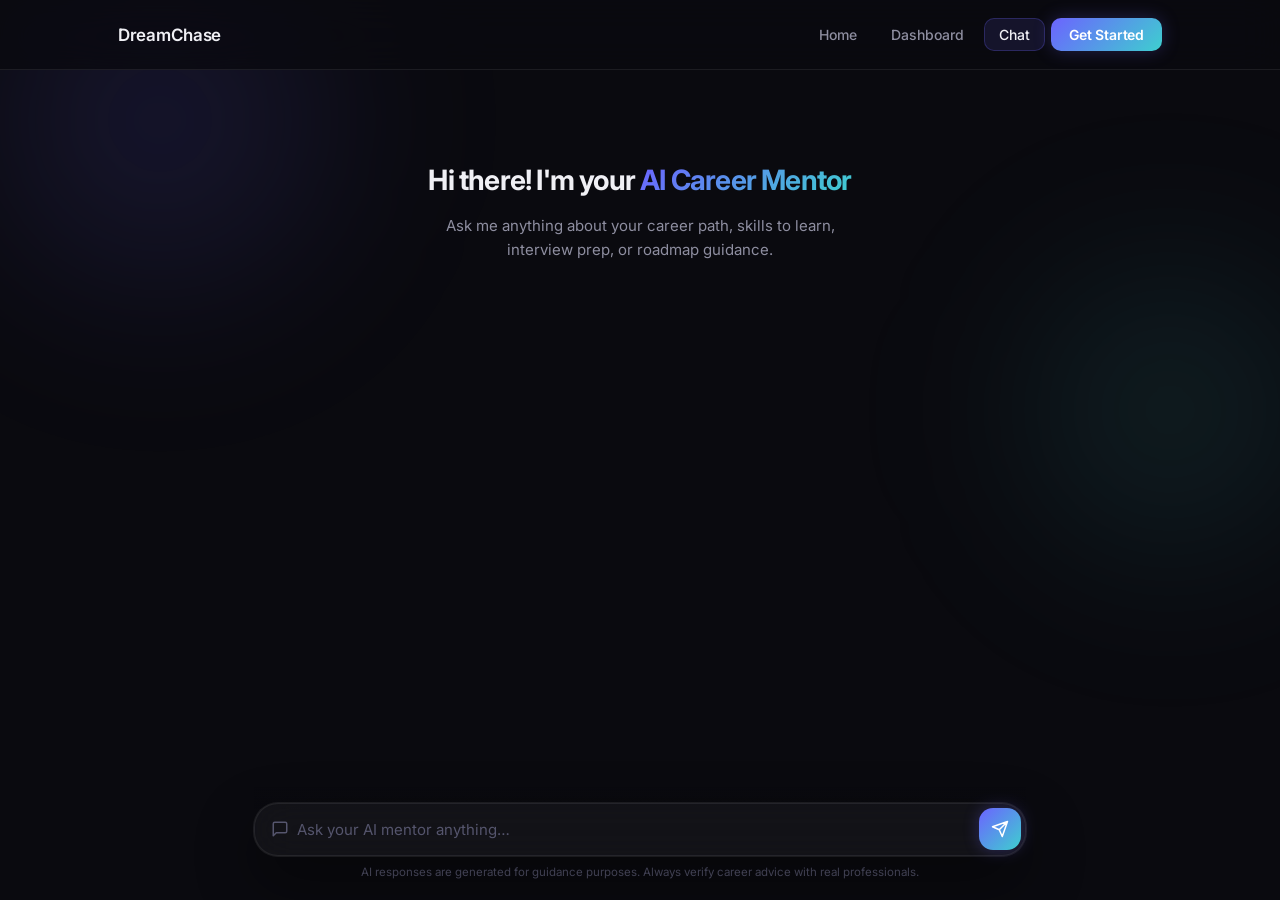
==== Frontend/chat.html @ ed9b4e7d "Complete frontend layout and API integration" ====
<!DOCTYPE html>
<html lang="en">
<head>
  <meta charset="UTF-8" />
  <meta name="viewport" content="width=device-width, initial-scale=1.0" />
  <title>DreamChase — AI Mentor Chat</title>
  <meta name="description" content="Chat with your AI career mentor for personalized guidance and advice on your career journey." />
  <link rel="preconnect" href="https://fonts.googleapis.com" />
  <link rel="preconnect" href="https://fonts.gstatic.com" crossorigin />
  <link href="https://fonts.googleapis.com/css2?family=Inter:wght@300;400;500;600;700&display=swap" rel="stylesheet" />
  <link rel="stylesheet" href="css/style.css" />
</head>
<body>

  <!-- ── Navigation ── -->
  <nav class="navbar scrolled" id="navbar">
    <div class="nav-inner">
      <a href="index.html" class="nav-logo">
        <span>DreamChase</span>
      </a>
      <div class="nav-links">
        <a href="index.html" class="nav-link">Home</a>
        <a href="dashboard.html" class="nav-link">Dashboard</a>
        <a href="chat.html" class="nav-link nav-link--active">Chat</a>
        <a href="index.html" class="nav-cta">Get Started</a>
      </div>
    </div>
  </nav>

  <!-- ── Chat Container ── -->
  <main class="chat-main">

    <!-- Ambient blobs -->
    <div class="blob blob-1" aria-hidden="true"></div>
    <div class="blob blob-2" aria-hidden="true"></div>

    <!-- Chat Messages Area -->
    <div class="chat-messages" id="chatMessages">

      <!-- Welcome Message -->
      <div class="chat-welcome" id="chatWelcome">
        <h2 class="chat-welcome__title">Hi there! I'm your <span class="gradient-text">AI Career Mentor</span></h2>
        <p class="chat-welcome__sub">Ask me anything about your career path, skills to learn, interview prep, or roadmap guidance.</p>
      </div>

      <!-- Chat History -->
      <div id="chat-history"></div>

    </div>

    <!-- Chat Input -->
    <div class="chat-input-wrap">
      <form id="chat-form" class="chat-form" autocomplete="off">
        <div class="chat-input-row">
          <div class="chat-input-icon" aria-hidden="true">
            <svg width="18" height="18" viewBox="0 0 24 24" fill="none"><path d="M21 15a2 2 0 01-2 2H7l-4 4V5a2 2 0 012-2h14a2 2 0 012 2z" stroke="currentColor" stroke-width="2" stroke-linecap="round" stroke-linejoin="round"/></svg>
          </div>
          <input
            type="text"
            id="chat-input"
            class="chat-text-input"
            placeholder="Ask your AI mentor anything…"
            required
            autocomplete="off"
            spellcheck="false"
            maxlength="500"
            aria-label="Type your message"
          />
          <button type="submit" class="chat-send-btn" id="chatSendBtn" aria-label="Send message">
            <svg width="18" height="18" viewBox="0 0 24 24" fill="none">
              <path d="M22 2L11 13M22 2l-7 20-4-9-9-4 20-7z" stroke="currentColor" stroke-width="2" stroke-linecap="round" stroke-linejoin="round"/>
            </svg>
          </button>
        </div>
        <p class="chat-disclaimer">AI responses are generated for guidance purposes. Always verify career advice with real professionals.</p>
      </form>
    </div>

  </main>

  <script src="js/chat.js" defer></script>
  <script>
    // Navbar scroll
    const navbar = document.getElementById('navbar');
    window.addEventListener('scroll', () => {
      navbar.classList.toggle('scrolled', window.scrollY > 20);
    }, { passive: true });
  </script>
</body>
</html>
---- Frontend/css/style.css ----
*,
::after,
::before {
  box-sizing: border-box;
  margin: 0;
  padding: 0
}
:root {
  --bg-base: #0a0a0f;
  --bg-elevated: #111118;
  --bg-card: rgba(255, 255, 255, 0.04);
  --bg-card-hover: rgba(255, 255, 255, 0.07);
  --border: rgba(255, 255, 255, 0.08);
  --border-focus: rgba(108, 99, 255, 0.6);
  --text-primary: #f0f0f5;
  --text-secondary: #8e8ea0;
  --text-muted: #55556d;
  --grad-start: #6c63ff;
  --grad-end: #3ecfcf;
  --gradient: linear-gradient(135deg, var(--grad-start), var(--grad-end));
  --radius-sm: 10px;
  --radius-md: 16px;
  --radius-lg: 24px;
  --radius-xl: 32px;
  --shadow-card: 0 0 0 1px var(--border),0 24px 60px rgba(0, 0, 0, 0.45);
  --shadow-btn: 0 0 24px rgba(108, 99, 255, 0.35);
  --font: "Inter",-apple-system,BlinkMacSystemFont,"Segoe UI",sans-serif;
  --transition: 0.22s cubic-bezier(0.4, 0, 0.2, 1)
}
html {
  scroll-behavior: smooth
}
[hidden] {
  display: none!important
}
body {
  font-family: var(--font);
  background: var(--bg-base);
  color: var(--text-primary);
  min-height: 100dvh;
  overflow-x: hidden;
  -webkit-font-smoothing: antialiased
}
::-webkit-scrollbar {
  width: 6px
}
::-webkit-scrollbar-track {
  background: 0 0
}
::-webkit-scrollbar-thumb {
  background: rgba(255,255,255,.1);
  border-radius: 99px
}
.navbar {
  position: fixed;
  top: 0;
  left: 0;
  right: 0;
  z-index: 100;
  border-bottom: 1px solid transparent;
  transition: background var(--transition),backdrop-filter var(--transition),border-color var(--transition)
}
.navbar.scrolled {
  background: rgba(10,10,15,.82);
  backdrop-filter: blur(20px) saturate(1.6);
  -webkit-backdrop-filter: blur(20px) saturate(1.6);
  border-color: var(--border)
}
.nav-inner {
  max-width: 1100px;
  margin: 0 auto;
  padding: 18px 28px;
  display: flex;
  align-items: center;
  justify-content: space-between
}
.nav-logo {
  display: flex;
  align-items: center;
  gap: 9px;
  text-decoration: none;
  font-weight: 600;
  font-size: 17px;
  letter-spacing: -.3px;
  color: var(--text-primary)
}
.nav-links {
  display: flex;
  align-items: center;
  gap: 6px
}
.nav-cta,
.nav-link {
  font-size: 14px;
  border-radius: var(--radius-sm);
  text-decoration: none
}
.nav-link {
  color: var(--text-secondary);
  font-weight: 500;
  padding: 7px 14px;
  transition: color var(--transition),background var(--transition)
}
.nav-link:hover {
  color: var(--text-primary);
  background: rgba(255,255,255,.05)
}
.nav-link--active {
  color: var(--text-primary)!important;
  background: rgba(108,99,255,.12);
  border: 1px solid rgba(108,99,255,.25)
}
.nav-cta {
  font-weight: 600;
  padding: 8px 18px;
  background: var(--gradient);
  color: #fff;
  letter-spacing: -.2px;
  box-shadow: 0 0 18px rgba(108,99,255,.25);
  transition: opacity var(--transition),transform var(--transition),box-shadow var(--transition)
}
.nav-cta:hover {
  opacity: .88;
  transform: translateY(-1px);
  box-shadow: var(--shadow-btn)
}
.blob {
  position: fixed;
  border-radius: 50%;
  filter: blur(80px);
  pointer-events: none;
  z-index: 0;
  animation: 12s ease-in-out infinite alternate blobFloat
}
.blob-1 {
  width: 480px;
  height: 480px;
  background: radial-gradient(circle,rgba(108,99,255,.18),transparent 70%);
  top: -120px;
  left: -80px;
  animation-duration: 14s
}
.blob-2 {
  width: 420px;
  height: 420px;
  background: radial-gradient(circle,rgba(62,207,207,.14),transparent 70%);
  top: 200px;
  right: -100px;
  animation-duration: 18s;
  animation-delay: -4s
}
.blob-3 {
  width: 300px;
  height: 300px;
  background: radial-gradient(circle,rgba(108,99,255,.1),transparent 70%);
  bottom: 100px;
  left: 30%;
  animation-duration: 16s;
  animation-delay: -8s
}
@keyframes blobFloat {
  from {
    transform: translate(0,0) scale(1)
  }
  to {
    transform: translate(30px,20px) scale(1.08)
  }
}
.main-wrap {
  position: relative;
  max-width: 780px;
  margin: 0 auto;
  padding: 140px 24px 80px;
  display: flex;
  flex-direction: column;
  align-items: center
}
.hero-section {
  position: relative;
  z-index: 1;
  display: flex;
  flex-direction: column;
  align-items: center;
  text-align: center;
  gap: 20px;
  margin-bottom: 44px;
  animation: .7s both fadeUp
}
.badge {
  display: inline-flex;
  align-items: center;
  gap: 6px;
  font-size: 12.5px;
  font-weight: 500;
  letter-spacing: .04em;
  color: var(--text-secondary);
  background: rgba(255,255,255,.03);
  padding: 6px 14px;
  border-radius: 99px;
  border: 1px solid var(--border);
  backdrop-filter: blur(8px)
}
.hero-title {
  font-size: clamp(32px, 6vw, 56px);
  font-weight: 700;
  line-height: 1.12;
  letter-spacing: -1.5px
}
.gradient-text {
  background: var(--gradient);
  -webkit-background-clip: text;
  background-clip: text;
  -webkit-text-fill-color: transparent
}
.hero-sub {
  font-size: 17px;
  line-height: 1.65;
  color: var(--text-secondary);
  max-width: 520px
}
.card-section,
.response-section {
  width: 100%;
  position: relative;
  z-index: 1
}
.card-section {
  animation: .7s .1s both fadeUp
}
.input-card {
  background: var(--bg-card);
  border-radius: var(--radius-xl);
  padding: 12px 12px 14px;
  border: 1px solid var(--border);
  backdrop-filter: blur(24px) saturate(1.4);
  -webkit-backdrop-filter: blur(24px) saturate(1.4);
  box-shadow: var(--shadow-card);
  transition: border-color var(--transition),box-shadow var(--transition)
}
.input-card:focus-within {
  border-color: rgba(108,99,255,.35);
  box-shadow: 0 0 0 1px rgba(108,99,255,.15),0 24px 60px rgba(0,0,0,.5),0 0 40px rgba(108,99,255,.08)
}
.input-row {
  display: flex;
  align-items: center;
  gap: 8px;
  background: rgba(255,255,255,.03);
  border: 1px solid var(--border);
  border-radius: var(--radius-lg);
  padding: 4px 4px 4px 16px;
  transition: border-color var(--transition)
}
.input-row:focus-within {
  border-color: rgba(108,99,255,.4)
}
.chat-input-icon,
.input-icon {
  color: var(--text-muted);
  display: flex;
  align-items: center;
  flex-shrink: 0
}
.career-input,
.chat-text-input {
  outline: 0;
  font-family: var(--font);
  caret-color: var(--grad-start)
}
.career-input {
  flex: 1;
  background: 0 0;
  border: none;
  color: var(--text-primary);
  font-size: 16px;
  line-height: 1.5;
  padding: 12px 0
}
.career-input::placeholder {
  color: var(--text-muted)
}
.career-input.shake {
  animation: .4s shake
}
@keyframes shake {
  0%,
  100% {
    transform: translateX(0)
  }
  20% {
    transform: translateX(-6px)
  }
  60% {
    transform: translateX(6px)
  }
  80% {
    transform: translateX(-3px)
  }
}
.generate-btn {
  display: flex;
  align-items: center;
  gap: 8px;
  padding: 11px 20px;
  border-radius: var(--radius-md);
  background: var(--gradient);
  color: #fff;
  font-family: var(--font);
  font-size: 14.5px;
  font-weight: 600;
  letter-spacing: -.2px;
  border: none;
  cursor: pointer;
  flex-shrink: 0;
  box-shadow: 0 0 20px rgba(108,99,255,.3);
  transition: transform var(--transition),box-shadow var(--transition),opacity var(--transition)
}
.chat-send-btn:hover,
.generate-btn:hover:not(:disabled) {
  transform: translateY(-1px);
  box-shadow: var(--shadow-btn)
}
.chat-send-btn:active,
.generate-btn:active:not(:disabled) {
  transform: translateY(0)
}
.generate-btn:disabled {
  opacity: .55;
  cursor: not-allowed
}
.btn-text {
  white-space: nowrap
}
.btn-icon {
  display: flex;
  align-items: center
}
.response-section {
  margin-top: 24px;
  animation: .7s .2s both fadeUp
}
.empty-state {
  display: flex;
  flex-direction: column;
  align-items: center;
  justify-content: center;
  text-align: center;
  gap: 12px;
  padding: 60px 24px;
  border: 1px dashed rgba(255,255,255,.1);
  border-radius: var(--radius-xl);
  background: rgba(255,255,255,.015)
}
.empty-icon {
  opacity: .6;
  margin-bottom: 4px;
  animation: 3s ease-in-out infinite pulse
}
.empty-title {
  font-size: 16px;
  font-weight: 600;
  letter-spacing: -.2px;
  color: var(--text-secondary)
}
.empty-sub {
  font-size: 14px;
  color: var(--text-muted);
  max-width: 320px;
  line-height: 1.6
}
.empty-sub strong {
  color: var(--text-secondary);
  font-weight: 500
}
@keyframes pulse {
  0%,
  100% {
    opacity: .5;
    transform: scale(1)
  }
  50% {
    opacity: .9;
    transform: scale(1.05)
  }
}
.loading-state {
  display: flex;
  flex-direction: column;
  align-items: center;
  gap: 16px;
  padding: 60px 24px
}
.loading-dots {
  display: flex;
  gap: 8px
}
.loading-dots span {
  width: 8px;
  height: 8px;
  border-radius: 50%;
  background: var(--gradient);
  animation: 1.2s ease-in-out infinite dotBounce
}
.loading-dots span:nth-child(2) {
  animation-delay: .2s
}
.loading-dots span:nth-child(3) {
  animation-delay: .4s
}
.loading-text {
  font-size: 14.5px;
  color: var(--text-secondary)
}
@keyframes dotBounce {
  0%,
  100%,
  80% {
    transform: scale(.7);
    opacity: .4
  }
  40% {
    transform: scale(1.15);
    opacity: 1
  }
}
.result-state {
  background: var(--bg-card);
  border: 1px solid var(--border);
  border-radius: var(--radius-xl);
  overflow: hidden;
  backdrop-filter: blur(20px);
  -webkit-backdrop-filter: blur(20px);
  box-shadow: var(--shadow-card);
  animation: .4s both fadeUp
}
.result-header {
  display: flex;
  align-items: center;
  gap: 12px;
  padding: 16px 20px;
  border-bottom: 1px solid var(--border);
  background: rgba(255,255,255,.025)
}
.result-badge {
  display: flex;
  align-items: center;
  gap: 6px;
  font-size: 12px;
  font-weight: 600;
  letter-spacing: .02em;
  background: linear-gradient(135deg,rgba(108,99,255,.2),rgba(62,207,207,.2));
  border: 1px solid rgba(108,99,255,.25);
  border-radius: 99px;
  padding: 4px 10px;
  color: #c4c0ff
}
.result-meta {
  flex: 1;
  font-size: 13px;
  letter-spacing: -.1px;
  color: var(--text-muted)
}
.copy-btn {
  background: rgba(255,255,255,.05);
  border: 1px solid var(--border);
  border-radius: 8px;
  cursor: pointer;
  display: flex;
  align-items: center;
  justify-content: center;
  width: 32px;
  height: 32px;
  color: var(--text-muted);
  transition: color var(--transition),background var(--transition),border-color var(--transition)
}
.copy-btn:hover {
  color: var(--text-primary);
  background: rgba(255,255,255,.1);
  border-color: rgba(255,255,255,.15)
}
.copy-btn.copied {
  color: #3ecfcf;
  border-color: rgba(62,207,207,.4);
  background: rgba(62,207,207,.08)
}
.result-body {
  padding: 28px 28px 24px;
  max-height: 520px;
  overflow-y: auto;
  display: flex;
  flex-direction: column;
  gap: 4px
}
.rm-h2 {
  font-size: 17px;
  font-weight: 700;
  letter-spacing: -.4px;
  background: var(--gradient);
  -webkit-background-clip: text;
  background-clip: text;
  -webkit-text-fill-color: transparent;
  margin-top: 24px;
  margin-bottom: 10px
}
.rm-h2:first-child {
  margin-top: 0
}
.rm-h3 {
  font-size: 14px;
  font-weight: 600;
  color: var(--text-secondary);
  letter-spacing: .06em;
  text-transform: uppercase;
  margin-top: 20px;
  margin-bottom: 8px
}
.rm-step {
  display: flex;
  align-items: flex-start;
  gap: 12px;
  padding: 10px 14px;
  border-radius: var(--radius-sm);
  background: rgba(255,255,255,.025);
  border: 1px solid transparent;
  font-size: 14.5px;
  color: var(--text-primary);
  margin-bottom: 6px;
  line-height: 1.6;
  transition: border-color var(--transition),background var(--transition)
}
.rm-step:hover {
  border-color: rgba(108,99,255,.2);
  background: rgba(108,99,255,.05)
}
.rm-num {
  display: flex;
  align-items: center;
  justify-content: center;
  width: 22px;
  height: 22px;
  min-width: 22px;
  border-radius: 6px;
  background: var(--gradient);
  color: #fff;
  font-size: 11px;
  font-weight: 700
}
.rm-bullet {
  display: flex;
  align-items: flex-start;
  gap: 10px;
  color: var(--text-primary);
  padding: 5px 0;
  font-size: 14.5px;
  line-height: 1.6
}
.rm-dot {
  width: 6px;
  height: 6px;
  min-width: 6px;
  border-radius: 50%;
  background: var(--gradient);
  margin-top: 9px
}
.rm-p {
  font-size: 14.5px;
  line-height: 1.7;
  color: var(--text-secondary);
  padding: 3px 0
}
.rm-bold {
  font-size: 14.5px;
  font-weight: 600;
  color: var(--text-primary);
  margin-top: 16px
}
.result-footer {
  display: flex;
  align-items: center;
  padding: 14px 20px;
  border-top: 1px solid var(--border);
  gap: 12px
}
.new-search-btn {
  display: flex;
  align-items: center;
  gap: 7px;
  font-family: var(--font);
  font-size: 13px;
  font-weight: 500;
  color: var(--text-secondary);
  background: rgba(255,255,255,.04);
  border: 1px solid var(--border);
  border-radius: 8px;
  padding: 7px 14px;
  cursor: pointer;
  transition: color var(--transition),background var(--transition),border-color var(--transition)
}
.new-search-btn:hover {
  color: var(--text-primary);
  background: rgba(255,255,255,.08);
  border-color: rgba(255,255,255,.15)
}
.site-footer {
  position: relative;
  z-index: 1;
  text-align: center;
  padding: 32px 24px;
  font-size: 13px;
  color: var(--text-muted);
  border-top: 1px solid var(--border)
}
.site-footer a {
  color: var(--text-muted);
  text-decoration: none;
  transition: color var(--transition)
}
.site-footer a:hover {
  color: var(--text-secondary)
}
@keyframes fadeUp {
  from {
    opacity: 0;
    transform: translateY(22px)
  }
  to {
    opacity: 1;
    transform: translateY(0)
  }
}
.dash-main {
  position: relative;
  max-width: 1100px;
  margin: 0 auto;
  padding: 120px 28px 80px;
  min-height: 100dvh
}
.dash-header {
  text-align: center;
  display: flex;
  flex-direction: column;
  align-items: center;
  gap: 16px;
  margin-bottom: 40px;
  animation: .6s both fadeUp;
  position: relative;
  z-index: 1
}
.dash-title {
  font-size: clamp(28px, 5vw, 42px);
  font-weight: 700;
  letter-spacing: -1.2px;
  line-height: 1.15
}
.dash-sub {
  font-size: 16px;
  color: var(--text-secondary);
  max-width: 480px;
  line-height: 1.6
}
.stats-row {
  display: grid;
  grid-template-columns: repeat(3,1fr);
  gap: 16px;
  margin-bottom: 32px;
  animation: .6s .1s both fadeUp;
  position: relative;
  z-index: 1
}
.stat-card {
  display: flex;
  align-items: center;
  gap: 16px;
  background: linear-gradient(145deg,rgba(255,255,255,.03) 0,rgba(255,255,255,.01) 100%);
  border: 1px solid var(--border);
  border-radius: var(--radius-md);
  padding: 24px 20px;
  backdrop-filter: blur(16px);
  -webkit-backdrop-filter: blur(16px);
  transition: border-color var(--transition),transform var(--transition),box-shadow var(--transition)
}
.stat-card:hover {
  border-color: rgba(108,99,255,.4);
  transform: translateY(-4px);
  box-shadow: 0 12px 40px rgba(0,0,0,.4)
}
.stat-icon {
  width: 48px;
  height: 48px;
  border-radius: 14px;
  display: flex;
  align-items: center;
  justify-content: center;
  flex-shrink: 0
}
.stat-icon--purple {
  background: rgba(108,99,255,.15);
  color: #a29bfe
}
.stat-icon--cyan {
  background: rgba(62,207,207,.15);
  color: #3ecfcf
}
.stat-icon--green {
  background: rgba(0,213,132,.15);
  color: #00d584
}
.stat-info {
  display: flex;
  flex-direction: column;
  gap: 2px
}
.stat-value {
  font-size: 28px;
  font-weight: 700;
  letter-spacing: -.5px;
  line-height: 1
}
.stat-label {
  font-size: 13.5px;
  color: var(--text-secondary);
  font-weight: 500
}
.dash-grid {
  display: grid;
  grid-template-columns: 1.6fr 1fr;
  gap: 24px;
  position: relative;
  z-index: 1;
  animation: .6s .2s both fadeUp
}
.dash-card {
  background: var(--bg-card);
  border: 1px solid var(--border);
  border-radius: var(--radius-xl);
  backdrop-filter: blur(20px);
  -webkit-backdrop-filter: blur(20px);
  box-shadow: 0 0 0 1px var(--border),0 16px 48px rgba(0,0,0,.3);
  overflow: hidden;
  transition: border-color var(--transition)
}
.dash-card:hover {
  border-color: rgba(108,99,255,.2)
}
.dash-card--wide {
  grid-column: 1/-1
}
.dash-card__header {
  display: flex;
  align-items: center;
  justify-content: space-between;
  padding: 18px 22px;
  border-bottom: 1px solid var(--border);
  background: rgba(255,255,255,.02)
}
.dash-card__title-row {
  display: flex;
  align-items: center;
  gap: 10px;
  color: var(--text-primary)
}
.dash-card__title-row svg {
  color: var(--text-muted)
}
.dash-card__title-row h2 {
  font-size: 16px;
  font-weight: 600;
  letter-spacing: -.3px;
  margin: 0
}
.dash-card__action {
  font-size: 13px;
  font-weight: 500;
  color: var(--grad-start);
  text-decoration: none;
  padding: 5px 12px;
  border-radius: 8px;
  background: rgba(108,99,255,.1);
  border: 1px solid rgba(108,99,255,.2);
  transition: background var(--transition),border-color var(--transition)
}
.dash-card__action:hover {
  background: rgba(108,99,255,.18);
  border-color: rgba(108,99,255,.35)
}
.dash-card__badge {
  font-size: 11px;
  font-weight: 600;
  letter-spacing: .05em;
  text-transform: uppercase;
  padding: 3px 10px;
  border-radius: 99px;
  background: linear-gradient(135deg,rgba(108,99,255,.2),rgba(62,207,207,.2));
  border: 1px solid rgba(108,99,255,.25);
  color: #c4c0ff
}
.dash-card__body {
  padding: 22px
}
.roadmap-timeline {
  display: flex;
  flex-direction: column
}
.roadmap-phase {
  display: flex;
  gap: 16px;
  position: relative
}
.roadmap-phase:not(:last-child) {
  padding-bottom: 24px
}
.roadmap-phase:not(:last-child)::after {
  content: "";
  position: absolute;
  left: 17px;
  top: 42px;
  bottom: 0;
  width: 2px;
  background-image: linear-gradient(to bottom,rgba(108,99,255,.6) 50%,transparent 50%);
  background-size: 2px 8px;
  opacity: .6
}
.roadmap-phase__marker {
  width: 36px;
  height: 36px;
  min-width: 36px;
  border-radius: 50%;
  background: var(--gradient);
  display: flex;
  align-items: center;
  justify-content: center;
  font-size: 13px;
  font-weight: 700;
  color: #fff;
  z-index: 1;
  box-shadow: 0 0 16px rgba(108,99,255,.3)
}
.roadmap-phase__content {
  flex: 1;
  padding-top: 4px
}
.roadmap-phase__title {
  font-size: 16px;
  font-weight: 600;
  letter-spacing: -.2px;
  margin-bottom: 4px
}
.roadmap-phase__time {
  font-size: 12px;
  color: var(--text-muted);
  margin-bottom: 10px;
  font-weight: 500
}
.roadmap-phase__tasks {
  display: flex;
  flex-direction: column;
  gap: 6px
}
.roadmap-task {
  display: flex;
  align-items: center;
  gap: 10px;
  font-size: 13.5px;
  color: var(--text-secondary);
  padding: 8px 12px;
  border-radius: var(--radius-sm);
  background: rgba(255,255,255,.025);
  border: 1px solid transparent;
  transition: background var(--transition),border-color var(--transition)
}
.roadmap-task:hover {
  background: rgba(108,99,255,.06);
  border-color: rgba(108,99,255,.15)
}
.roadmap-task.completed {
  color: var(--text-muted)
}
.roadmap-task__check {
  width: 18px;
  height: 18px;
  min-width: 18px;
  border-radius: 5px;
  border: 2px solid var(--border);
  display: flex;
  align-items: center;
  justify-content: center;
  cursor: pointer;
  transition: background var(--transition),border-color var(--transition)
}
.roadmap-task__check:hover {
  border-color: rgba(108,99,255,.5)
}
.roadmap-task.completed .roadmap-task__check {
  background: var(--gradient);
  border-color: transparent
}
.daily-task.done .daily-task__check::after,
.roadmap-task.completed .roadmap-task__check::after {
  content: "✓";
  font-size: 11px;
  font-weight: 700;
  color: #fff
}
.progress-grid {
  display: flex;
  flex-direction: column;
  gap: 20px
}
.progress-item {
  display: flex;
  flex-direction: column;
  gap: 8px
}
.progress-item__header {
  display: flex;
  justify-content: space-between;
  align-items: center
}
.progress-item__label {
  font-size: 13.5px;
  font-weight: 500;
  color: var(--text-primary)
}
.progress-item__value {
  font-size: 13px;
  font-weight: 600;
  color: var(--text-muted)
}
.progress-bar {
  width: 100%;
  height: 8px;
  border-radius: 99px;
  background: rgba(255,255,255,.06);
  overflow: hidden
}
.progress-bar__fill {
  height: 100%;
  border-radius: 99px;
  background: var(--gradient);
  transition: width 1s cubic-bezier(.4, 0, .2, 1);
  position: relative
}
.progress-bar__fill::after {
  content: "";
  position: absolute;
  inset: 0;
  background: linear-gradient(90deg,transparent,rgba(255,255,255,.3),transparent);
  animation: 2s infinite shimmer
}
@keyframes shimmer {
  0% {
    transform: translateX(-100%)
  }
  100% {
    transform: translateX(100%)
  }
}
.daily-tasks {
  display: flex;
  flex-direction: column;
  gap: 8px
}
.daily-task {
  display: flex;
  align-items: center;
  gap: 12px;
  padding: 12px 14px;
  border-radius: var(--radius-sm);
  background: rgba(255,255,255,.025);
  border: 1px solid transparent;
  cursor: pointer;
  transition: background var(--transition),border-color var(--transition)
}
.daily-task:hover {
  background: rgba(108,99,255,.06);
  border-color: rgba(108,99,255,.15)
}
.daily-task.done {
  opacity: .5
}
.daily-task__check {
  width: 20px;
  height: 20px;
  min-width: 20px;
  border-radius: 50%;
  border: 2px solid var(--border);
  display: flex;
  align-items: center;
  justify-content: center;
  transition: background var(--transition),border-color var(--transition)
}
.daily-task.done .daily-task__check {
  background: var(--gradient);
  border-color: transparent
}
.daily-task__text {
  flex: 1;
  font-size: 14px;
  color: var(--text-primary)
}
.daily-task.done .daily-task__text {
  color: var(--text-muted)
}
.daily-task__tag {
  font-size: 11px;
  font-weight: 600;
  padding: 3px 8px;
  border-radius: 6px;
  letter-spacing: .04em;
  text-transform: uppercase
}
.chat-main {
  display: flex;
  flex-direction: column;
  height: 100dvh;
  position: relative;
  max-width: 820px;
  margin: 0 auto;
  padding: 80px 24px 0
}
.chat-messages {
  flex: 1;
  overflow-y: auto;
  padding: 24px 0 20px;
  display: flex;
  flex-direction: column;
  position: relative;
  z-index: 1
}
.chat-welcome {
  display: flex;
  flex-direction: column;
  align-items: center;
  justify-content: center;
  text-align: center;
  gap: 16px;
  padding: 60px 20px 40px;
  animation: .6s both fadeUp
}
.chat-welcome__title {
  font-size: clamp(22px, 4vw, 28px);
  font-weight: 700;
  letter-spacing: -.8px;
  line-height: 1.2
}
.chat-welcome__sub {
  font-size: 15px;
  color: var(--text-secondary);
  max-width: 440px;
  line-height: 1.6
}
.chat-msg,
.chat-typing {
  display: flex;
  gap: 12px;
  margin-bottom: 20px;
  animation: .3s both fadeUp
}
.chat-msg__avatar {
  width: 32px;
  height: 32px;
  min-width: 32px;
  border-radius: 50%;
  display: flex;
  align-items: center;
  justify-content: center;
  font-size: 12px;
  font-weight: 700;
  flex-shrink: 0
}
.chat-msg__bubble {
  max-width: 75%;
  padding: 14px 18px;
  border-radius: var(--radius-md);
  font-size: 14.5px;
  line-height: 1.65
}
.chat-msg__time {
  font-size: 11px;
  color: var(--text-muted);
  margin-top: 6px
}
.chat-typing__dots {
  display: flex;
  gap: 5px;
  padding: 14px 18px;
  background: var(--bg-card);
  border: 1px solid var(--border);
  border-radius: var(--radius-md);
  border-top-left-radius: 4px
}
.chat-typing__dots span {
  width: 7px;
  height: 7px;
  border-radius: 50%;
  background: var(--text-muted);
  animation: 1.2s ease-in-out infinite typingBounce
}
.chat-typing__dots span:nth-child(2) {
  animation-delay: .15s
}
.chat-typing__dots span:nth-child(3) {
  animation-delay: .3s
}
@keyframes typingBounce {
  0%,
  100%,
  80% {
    transform: scale(.8);
    opacity: .4
  }
  40% {
    transform: scale(1.2);
    opacity: 1
  }
}
.chat-input-wrap {
  position: sticky;
  bottom: 0;
  padding: 16px 0 20px;
  background: linear-gradient(to top,var(--bg-base) 80%,transparent);
  z-index: 2
}
.chat-form {
  display: flex;
  flex-direction: column;
  gap: 8px
}
.chat-input-row {
  display: flex;
  align-items: center;
  gap: 8px;
  background: var(--bg-card);
  border: 1px solid var(--border);
  border-radius: var(--radius-lg);
  padding: 4px 4px 4px 16px;
  backdrop-filter: blur(20px);
  -webkit-backdrop-filter: blur(20px);
  box-shadow: var(--shadow-card);
  transition: border-color var(--transition),box-shadow var(--transition)
}
.chat-input-row:focus-within {
  border-color: rgba(108,99,255,.4);
  box-shadow: 0 0 0 1px rgba(108,99,255,.15),0 16px 48px rgba(0,0,0,.4)
}
.chat-text-input {
  flex: 1;
  background: 0 0;
  border: none;
  color: var(--text-primary);
  font-size: 15px;
  padding: 12px 0
}
.chat-text-input::placeholder {
  color: var(--text-muted)
}
.chat-send-btn {
  width: 42px;
  height: 42px;
  border-radius: 14px;
  background: var(--gradient);
  border: none;
  color: #fff;
  cursor: pointer;
  display: flex;
  align-items: center;
  justify-content: center;
  flex-shrink: 0;
  box-shadow: 0 0 16px rgba(108,99,255,.3);
  transition: transform var(--transition),box-shadow var(--transition),opacity var(--transition)
}
.chat-disclaimer {
  font-size: 11.5px;
  color: var(--text-muted);
  text-align: center;
  line-height: 1.4
}
@media (max-width:768px) {
  .stats-row {
    grid-template-columns: repeat(2,1fr)
  }
  .dash-grid {
    grid-template-columns: 1fr
  }
  .dash-main {
    padding: 110px 16px 60px
  }
}
@media (max-width:600px) {
  .nav-inner {
    padding: 14px 18px
  }
  .nav-links {
    gap: 2px
  }
  .nav-link {
    display: none
  }
  .main-wrap {
    padding: 110px 16px 60px
  }
  .hero-title {
    letter-spacing: -1px
  }
  .hero-sub {
    font-size: 15px
  }
  .input-row {
    flex-wrap: wrap;
    gap: 6px;
    padding: 10px
  }
  .career-input {
    padding: 8px 0
  }
  .generate-btn {
    width: 100%;
    justify-content: center;
    padding: 13px 20px
  }
  .btn-text {
    flex: 1;
    text-align: left
  }
  .result-body {
    padding: 20px 16px
  }
  .result-footer,
  .result-header {
    padding: 12px 16px
  }
  .chat-main {
    padding: 70px 12px 0
  }
  .chat-msg__bubble {
    max-width: 85%;
    padding: 12px 14px;
    font-size: 14px
  }
}
@media (max-width:480px) {
  .stats-row {
    grid-template-columns: 1fr
  }
  .stat-card {
    padding: 16px
  }
}
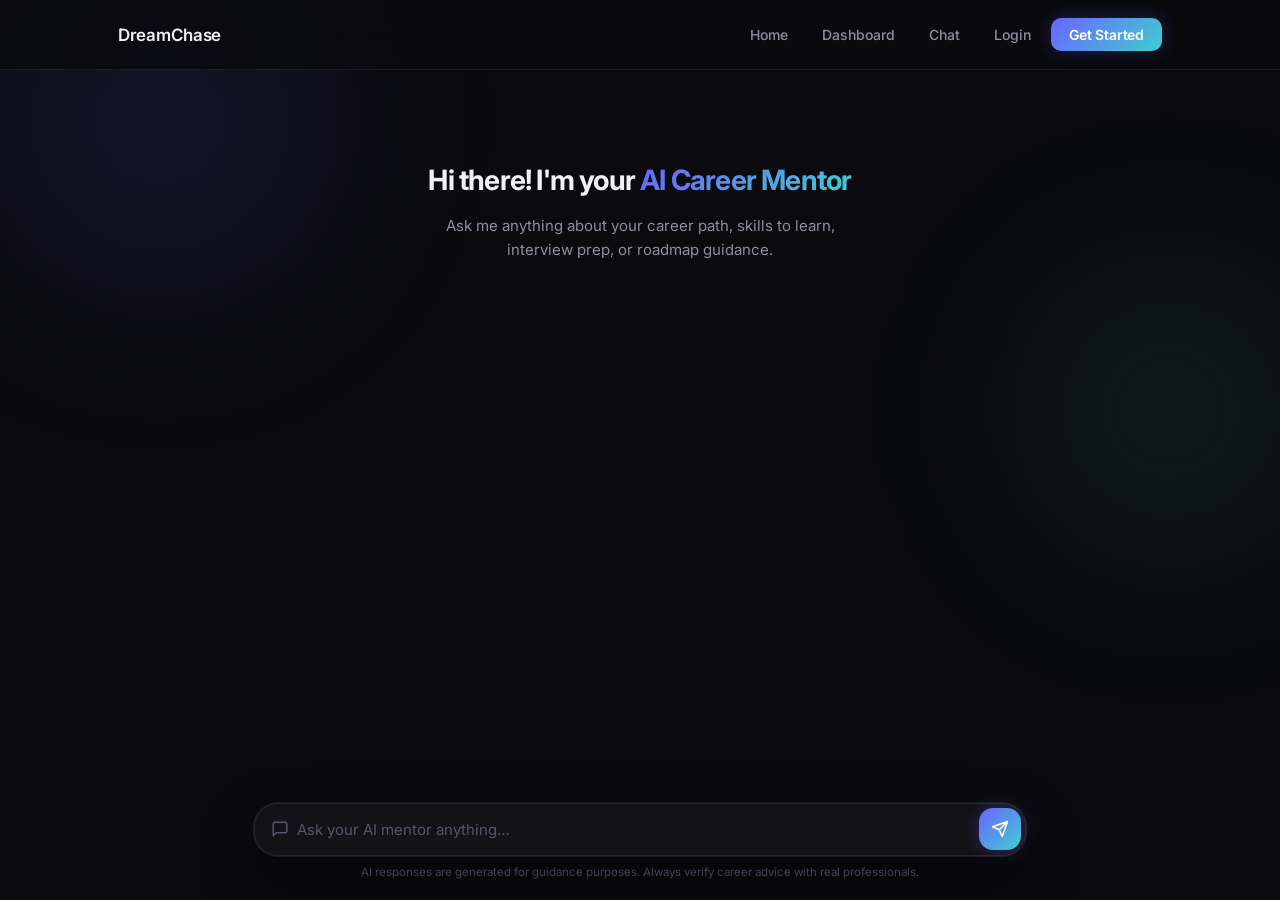
==== commit ba88cca9: "Tested Login with Email" ====
--- a/Frontend/chat.html
+++ b/Frontend/chat.html
@@ -21,8 +21,9 @@
       <div class="nav-links">
         <a href="index.html" class="nav-link">Home</a>
         <a href="dashboard.html" class="nav-link">Dashboard</a>
-        <a href="chat.html" class="nav-link nav-link--active">Chat</a>
-        <a href="index.html" class="nav-cta">Get Started</a>
+        <a href="chat.html" class="nav-link">Chat</a>
+        <a href="login.html" class="nav-link">Login</a>
+        <a href="#" class="nav-cta" id="getStartedBtn">Get Started</a>
       </div>
     </div>
   </nav>
--- a/Frontend/css/style.css
+++ b/Frontend/css/style.css
@@ -1175,6 +1175,248 @@
   text-align: center;
   line-height: 1.4
 }
+/* ─────────────────────────────────────
+   Login Page
+   ───────────────────────────────────── */
+.login-wrap {
+  position: relative;
+  display: flex;
+  align-items: center;
+  justify-content: center;
+  min-height: 100dvh;
+  padding: 120px 24px 80px
+}
+.login-card {
+  position: relative;
+  z-index: 1;
+  width: 100%;
+  max-width: 440px;
+  background: var(--bg-card);
+  border: 1px solid var(--border);
+  border-radius: var(--radius-xl);
+  padding: 40px 36px 36px;
+  backdrop-filter: blur(28px) saturate(1.4);
+  -webkit-backdrop-filter: blur(28px) saturate(1.4);
+  box-shadow: var(--shadow-card);
+  animation: .7s both fadeUp
+}
+.login-header {
+  display: flex;
+  flex-direction: column;
+  align-items: center;
+  text-align: center;
+  gap: 12px;
+  margin-bottom: 32px
+}
+.login-icon {
+  opacity: .8;
+  margin-bottom: 4px;
+  animation: 3s ease-in-out infinite pulse
+}
+.login-title {
+  font-size: clamp(26px, 5vw, 34px);
+  font-weight: 700;
+  letter-spacing: -1px;
+  line-height: 1.15
+}
+.login-sub {
+  font-size: 15px;
+  color: var(--text-secondary);
+  line-height: 1.5
+}
+.login-form {
+  display: flex;
+  flex-direction: column;
+  gap: 16px
+}
+.login-field {
+  display: flex;
+  align-items: center;
+  gap: 10px;
+  background: rgba(255,255,255,.03);
+  border: 1px solid var(--border);
+  border-radius: var(--radius-md);
+  padding: 4px 14px;
+  transition: border-color var(--transition), box-shadow var(--transition)
+}
+.login-field:focus-within {
+  border-color: rgba(108,99,255,.45);
+  box-shadow: 0 0 0 3px rgba(108,99,255,.1)
+}
+.login-field.shake {
+  animation: .4s shake
+}
+.login-field__icon {
+  color: var(--text-muted);
+  display: flex;
+  align-items: center;
+  flex-shrink: 0
+}
+.login-field__input {
+  flex: 1;
+  background: transparent;
+  border: none;
+  outline: 0;
+  color: var(--text-primary);
+  font-family: var(--font);
+  font-size: 15px;
+  padding: 12px 0;
+  caret-color: var(--grad-start)
+}
+.login-field__input::placeholder {
+  color: var(--text-muted)
+}
+.login-field__toggle {
+  background: none;
+  border: none;
+  cursor: pointer;
+  color: var(--text-muted);
+  display: flex;
+  align-items: center;
+  padding: 4px;
+  border-radius: 6px;
+  transition: color var(--transition), background var(--transition)
+}
+.login-field__toggle:hover {
+  color: var(--text-secondary);
+  background: rgba(255,255,255,.06)
+}
+.login-options {
+  display: flex;
+  align-items: center;
+  justify-content: space-between;
+  font-size: 13.5px
+}
+.login-remember {
+  display: flex;
+  align-items: center;
+  gap: 8px;
+  color: var(--text-secondary);
+  cursor: pointer;
+  user-select: none
+}
+.login-remember input {
+  display: none
+}
+.login-remember__check {
+  width: 18px;
+  height: 18px;
+  border-radius: 5px;
+  border: 2px solid var(--border);
+  display: flex;
+  align-items: center;
+  justify-content: center;
+  transition: background var(--transition), border-color var(--transition)
+}
+.login-remember input:checked ~ .login-remember__check {
+  background: var(--gradient);
+  border-color: transparent
+}
+.login-remember input:checked ~ .login-remember__check::after {
+  content: "✓";
+  font-size: 11px;
+  font-weight: 700;
+  color: #fff
+}
+.login-forgot {
+  color: var(--text-muted);
+  text-decoration: none;
+  font-weight: 500;
+  transition: color var(--transition)
+}
+.login-forgot:hover {
+  color: var(--grad-start)
+}
+.login-btn {
+  display: flex;
+  align-items: center;
+  justify-content: center;
+  gap: 8px;
+  width: 100%;
+  padding: 13px 20px;
+  margin-top: 4px;
+  border-radius: var(--radius-md);
+  background: var(--gradient);
+  color: #fff;
+  font-family: var(--font);
+  font-size: 15px;
+  font-weight: 600;
+  letter-spacing: -.2px;
+  border: none;
+  cursor: pointer;
+  box-shadow: 0 0 24px rgba(108,99,255,.3);
+  transition: transform var(--transition), box-shadow var(--transition), opacity var(--transition)
+}
+.login-btn:hover {
+  transform: translateY(-1px);
+  box-shadow: var(--shadow-btn)
+}
+.login-btn:active {
+  transform: translateY(0)
+}
+.login-divider {
+  display: flex;
+  align-items: center;
+  gap: 16px;
+  margin: 24px 0;
+  color: var(--text-muted);
+  font-size: 12.5px;
+  font-weight: 500;
+  letter-spacing: .03em
+}
+.login-divider::before,
+.login-divider::after {
+  content: "";
+  flex: 1;
+  height: 1px;
+  background: var(--border)
+}
+.login-social-row {
+  display: grid;
+  grid-template-columns: 1fr 1fr;
+  gap: 12px
+}
+.login-social-btn {
+  display: flex;
+  align-items: center;
+  justify-content: center;
+  gap: 8px;
+  padding: 11px 16px;
+  border-radius: var(--radius-md);
+  background: rgba(255,255,255,.04);
+  border: 1px solid var(--border);
+  color: var(--text-secondary);
+  font-family: var(--font);
+  font-size: 14px;
+  font-weight: 500;
+  cursor: pointer;
+  transition: background var(--transition), border-color var(--transition), color var(--transition), transform var(--transition)
+}
+.login-social-btn:hover {
+  background: rgba(255,255,255,.08);
+  border-color: rgba(255,255,255,.15);
+  color: var(--text-primary);
+  transform: translateY(-1px)
+}
+.login-footer-text {
+  text-align: center;
+  margin-top: 24px;
+  font-size: 14px;
+  color: var(--text-muted)
+}
+.login-signup-link {
+  color: var(--grad-start);
+  font-weight: 600;
+  text-decoration: none;
+  transition: opacity var(--transition)
+}
+.login-signup-link:hover {
+  opacity: .8
+}
+
+/* ─────────────────────────────────────
+   Responsive
+   ───────────────────────────────────── */
 @media (max-width:768px) {
   .stats-row {
     grid-template-columns: repeat(2,1fr)
@@ -1237,6 +1479,15 @@
     padding: 12px 14px;
     font-size: 14px
   }
+  .login-wrap {
+    padding: 100px 16px 60px
+  }
+  .login-card {
+    padding: 32px 22px 28px
+  }
+  .login-social-row {
+    grid-template-columns: 1fr
+  }
 }
 @media (max-width:480px) {
   .stats-row {
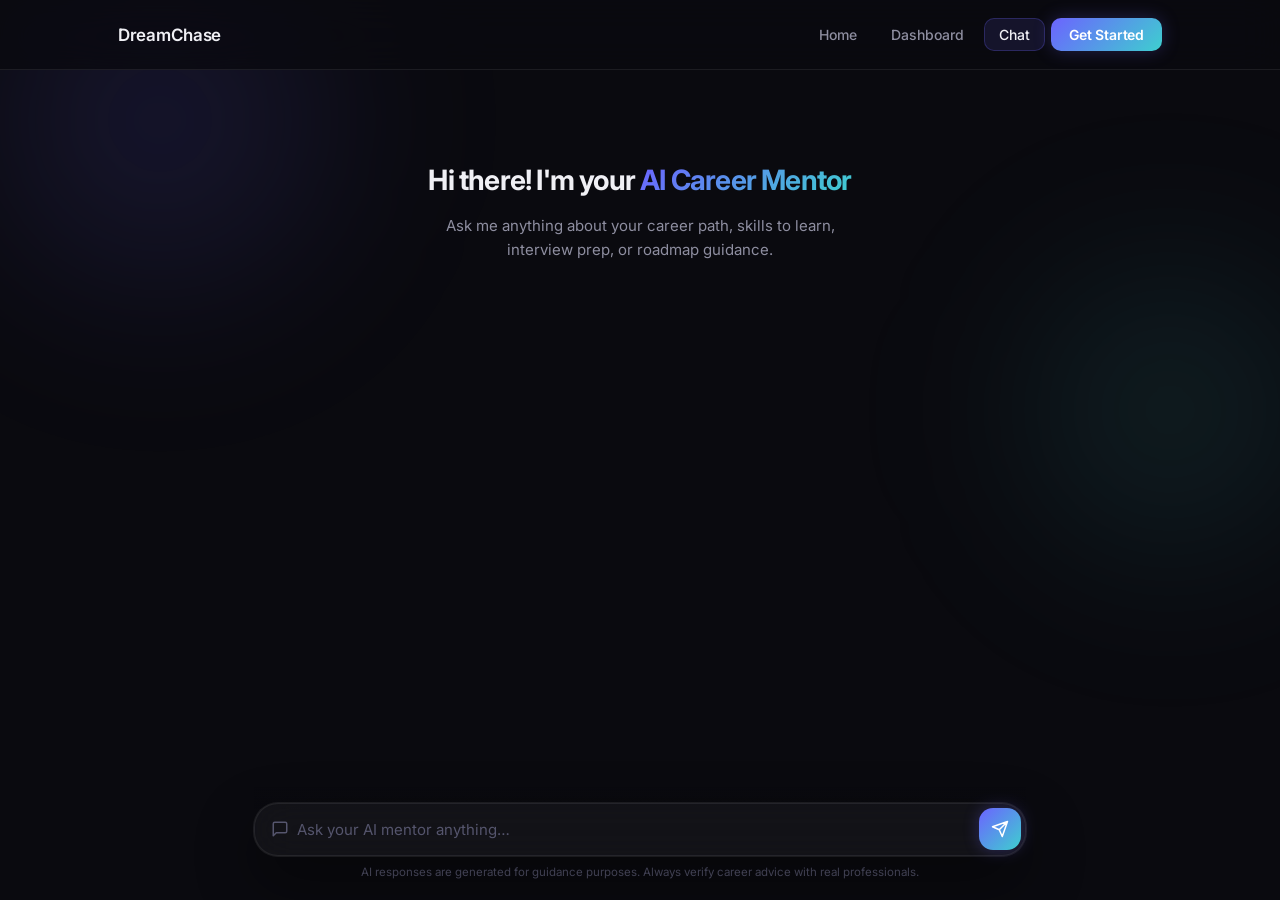
==== commit 33557db2: "Save local changes before merging remote" ====
--- a/Frontend/chat.html
+++ b/Frontend/chat.html
@@ -21,9 +21,8 @@
       <div class="nav-links">
         <a href="index.html" class="nav-link">Home</a>
         <a href="dashboard.html" class="nav-link">Dashboard</a>
-        <a href="chat.html" class="nav-link">Chat</a>
-        <a href="login.html" class="nav-link">Login</a>
-        <a href="#" class="nav-cta" id="getStartedBtn">Get Started</a>
+        <a href="chat.html" class="nav-link nav-link--active">Chat</a>
+        <a href="index.html" class="nav-cta">Get Started</a>
       </div>
     </div>
   </nav>
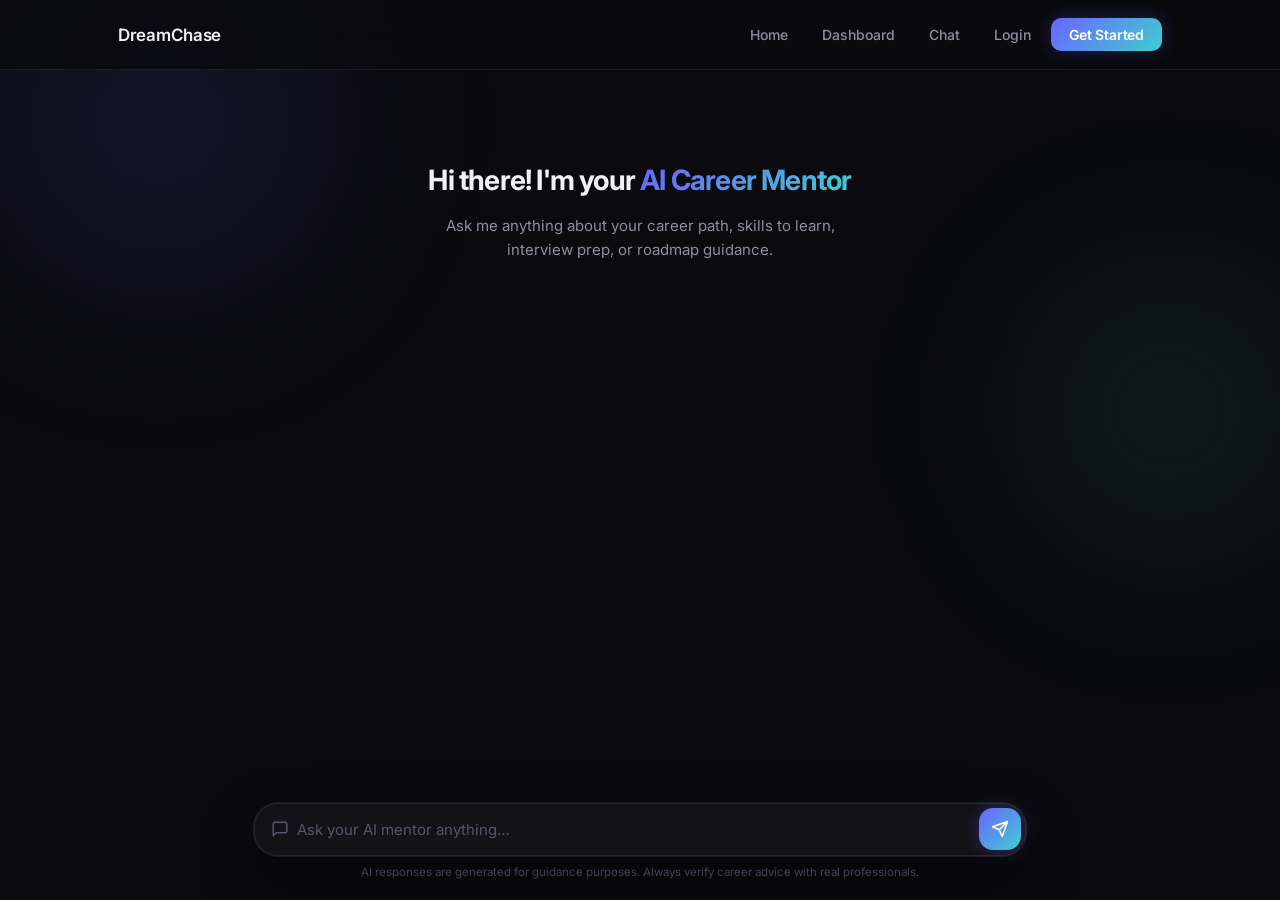
==== commit fae66366: "Merge: accept remote changes" ====
--- a/Frontend/chat.html
+++ b/Frontend/chat.html
@@ -21,8 +21,9 @@
       <div class="nav-links">
         <a href="index.html" class="nav-link">Home</a>
         <a href="dashboard.html" class="nav-link">Dashboard</a>
-        <a href="chat.html" class="nav-link nav-link--active">Chat</a>
-        <a href="index.html" class="nav-cta">Get Started</a>
+        <a href="chat.html" class="nav-link">Chat</a>
+        <a href="login.html" class="nav-link">Login</a>
+        <a href="#" class="nav-cta" id="getStartedBtn">Get Started</a>
       </div>
     </div>
   </nav>
--- a/Frontend/css/style.css
+++ b/Frontend/css/style.css
@@ -1,3 +1,72 @@
+/* Custom Modal Styling */
+.custom-modal-overlay {
+    position: fixed;
+    top: 0; left: 0; width: 100%; height: 100%;
+    background: rgba(10, 10, 15, 0.8);
+    backdrop-filter: blur(8px); /* Beautiful glass effect */
+    display: flex;
+    justify-content: center;
+    align-items: center;
+    z-index: 9999;
+    opacity: 0;
+    transition: opacity 0.3s ease;
+}
+
+.custom-modal {
+    background: #161622;
+    border: 1px solid rgba(108, 99, 255, 0.3);
+    border-radius: 16px;
+    padding: 30px 40px;
+    text-align: center;
+    box-shadow: 0 15px 35px rgba(0,0,0,0.5), 0 0 20px rgba(108, 99, 255, 0.1);
+    transform: translateY(20px);
+    transition: transform 0.3s ease;
+    max-width: 400px;
+    width: 90%;
+}
+
+.custom-modal-overlay.show {
+    opacity: 1;
+}
+.custom-modal-overlay.show .custom-modal {
+    transform: translateY(0);
+}
+
+.modal-actions {
+    display: flex;
+    gap: 15px;
+    justify-content: center;
+}
+
+.modal-btn {
+    padding: 10px 20px;
+    border-radius: 8px;
+    font-weight: 600;
+    cursor: pointer;
+    border: none;
+    transition: all 0.2s;
+}
+
+.cancel-btn {
+    background: rgba(255, 255, 255, 0.05);
+    color: var(--text-secondary);
+    border: 1px solid rgba(255, 255, 255, 0.1);
+}
+.cancel-btn:hover {
+    background: rgba(255, 255, 255, 0.1);
+    color: white;
+}
+
+.confirm-btn {
+    background: var(--gradient);
+    color: white;
+    box-shadow: 0 4px 15px rgba(108, 99, 255, 0.3);
+}
+.confirm-btn:hover {
+    box-shadow: 0 6px 20px rgba(108, 99, 255, 0.5);
+    transform: translateY(-2px);
+}
+
 *,
 ::after,
 ::before {
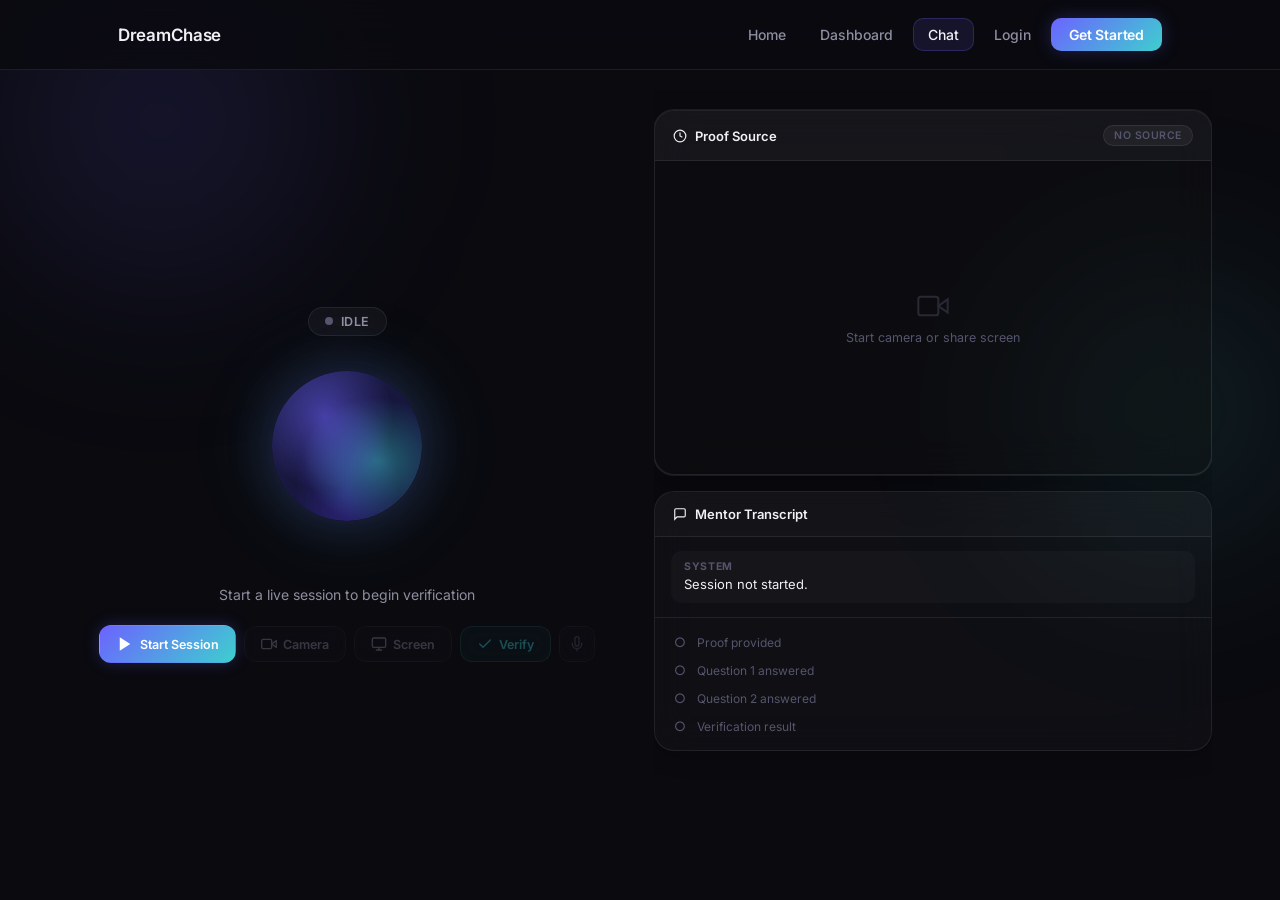
==== commit 11528943: "feat: Implement task action buttons, status badges, and a new verification application UI, replacing" ====
--- a/Frontend/chat.html
+++ b/Frontend/chat.html
@@ -3,8 +3,8 @@
 <head>
   <meta charset="UTF-8" />
   <meta name="viewport" content="width=device-width, initial-scale=1.0" />
-  <title>DreamChase — AI Mentor Chat</title>
-  <meta name="description" content="Chat with your AI career mentor for personalized guidance and advice on your career journey." />
+  <title>DreamChase — Live Mentor Verification</title>
+  <meta name="description" content="Verify your career progress with your AI mentor through live camera or screen-share proof." />
   <link rel="preconnect" href="https://fonts.googleapis.com" />
   <link rel="preconnect" href="https://fonts.gstatic.com" crossorigin />
   <link href="https://fonts.googleapis.com/css2?family=Inter:wght@300;400;500;600;700&display=swap" rel="stylesheet" />
@@ -15,73 +15,173 @@
   <!-- ── Navigation ── -->
   <nav class="navbar scrolled" id="navbar">
     <div class="nav-inner">
-      <a href="index.html" class="nav-logo">
-        <span>DreamChase</span>
-      </a>
+      <a href="index.html" class="nav-logo"><span>DreamChase</span></a>
       <div class="nav-links">
         <a href="index.html" class="nav-link">Home</a>
         <a href="dashboard.html" class="nav-link">Dashboard</a>
-        <a href="chat.html" class="nav-link">Chat</a>
+        <a href="chat.html" class="nav-link nav-link--active">Chat</a>
         <a href="login.html" class="nav-link">Login</a>
         <a href="#" class="nav-cta" id="getStartedBtn">Get Started</a>
       </div>
     </div>
   </nav>
 
-  <!-- ── Chat Container ── -->
-  <main class="chat-main">
+  <!-- ── Verification App Container ── -->
+  <main class="vf-app" id="vfApp" data-state="idle">
 
     <!-- Ambient blobs -->
     <div class="blob blob-1" aria-hidden="true"></div>
     <div class="blob blob-2" aria-hidden="true"></div>
 
-    <!-- Chat Messages Area -->
-    <div class="chat-messages" id="chatMessages">
+    <!-- ─ Left Column: Orb + Status + Controls ─ -->
+    <section class="vf-col vf-col--left">
 
-      <!-- Welcome Message -->
-      <div class="chat-welcome" id="chatWelcome">
-        <h2 class="chat-welcome__title">Hi there! I'm your <span class="gradient-text">AI Career Mentor</span></h2>
-        <p class="chat-welcome__sub">Ask me anything about your career path, skills to learn, interview prep, or roadmap guidance.</p>
+      <!-- Session Status Badge -->
+      <div class="vf-status-badge" id="statusBadge">
+        <span class="vf-status-badge__dot"></span>
+        <span class="vf-status-badge__text" id="statusText">Idle</span>
       </div>
 
-      <!-- Chat History -->
-      <div id="chat-history"></div>
+      <!-- Central Orb -->
+      <div class="vf-orb-wrap" id="orbWrap">
+        <div class="vf-orb-glow" id="orbGlow"></div>
+        <div class="vf-orb" id="vfOrb">
+          <div class="vf-orb__inner"></div>
+        </div>
+      </div>
 
+      <!-- Equalizer -->
+      <div class="vf-equalizer" id="equalizer">
+        <span></span><span></span><span></span><span></span><span></span>
+      </div>
+
+      <!-- Mentor Prompt (below orb) -->
+      <div class="vf-prompt" id="mentorPrompt">
+        <p class="vf-prompt__text" id="promptText">Start a live session to begin verification</p>
+      </div>
+
+      <!-- Control Buttons -->
+      <div class="vf-controls" id="vfControls">
+        <!-- Primary: Start Session / End Session -->
+        <button class="vf-ctrl vf-ctrl--primary" id="sessionBtn" title="Start Live Session">
+          <svg class="icon-play" width="18" height="18" viewBox="0 0 24 24" fill="currentColor"><polygon points="5 3 19 12 5 21 5 3"></polygon></svg>
+          <svg class="icon-stop" width="18" height="18" viewBox="0 0 24 24" fill="currentColor" style="display:none"><rect x="6" y="6" width="12" height="12" rx="2"></rect></svg>
+          <span class="vf-ctrl__label" id="sessionLabel">Start Session</span>
+        </button>
+        <!-- Camera -->
+        <button class="vf-ctrl vf-ctrl--secondary" id="cameraBtn" title="Start Camera" disabled>
+          <svg width="16" height="16" viewBox="0 0 24 24" fill="none" stroke="currentColor" stroke-width="2" stroke-linecap="round" stroke-linejoin="round"><path d="M23 7l-7 5 7 5V7z"></path><rect x="1" y="5" width="15" height="14" rx="2" ry="2"></rect></svg>
+          <span class="vf-ctrl__label">Camera</span>
+        </button>
+        <!-- Screen Share -->
+        <button class="vf-ctrl vf-ctrl--secondary" id="screenBtn" title="Share Screen" disabled>
+          <svg width="16" height="16" viewBox="0 0 24 24" fill="none" stroke="currentColor" stroke-width="2" stroke-linecap="round" stroke-linejoin="round"><rect x="2" y="3" width="20" height="14" rx="2" ry="2"></rect><line x1="8" y1="21" x2="16" y2="21"></line><line x1="12" y1="17" x2="12" y2="21"></line></svg>
+          <span class="vf-ctrl__label">Screen</span>
+        </button>
+        <!-- Verify -->
+        <button class="vf-ctrl vf-ctrl--accent" id="verifyBtn" title="Start Verification" disabled>
+          <svg width="16" height="16" viewBox="0 0 24 24" fill="none" stroke="currentColor" stroke-width="2" stroke-linecap="round" stroke-linejoin="round"><polyline points="20 6 9 17 4 12"></polyline></svg>
+          <span class="vf-ctrl__label">Verify</span>
+        </button>
+        <!-- Mute -->
+        <button class="vf-ctrl vf-ctrl--icon" id="muteBtn" title="Mute" disabled>
+          <svg class="icon-mic" width="16" height="16" viewBox="0 0 24 24" fill="none" stroke="currentColor" stroke-width="2"><path d="M12 1a3 3 0 0 0-3 3v8a3 3 0 0 0 6 0V4a3 3 0 0 0-3-3z"></path><path d="M19 10v2a7 7 0 0 1-14 0v-2"></path><line x1="12" y1="19" x2="12" y2="23"></line></svg>
+          <svg class="icon-mic-off" width="16" height="16" viewBox="0 0 24 24" fill="none" stroke="currentColor" stroke-width="2" style="display:none"><line x1="1" y1="1" x2="23" y2="23"></line><path d="M9 9v3a3 3 0 0 0 5.12 2.12M15 9.34V4a3 3 0 0 0-5.94-.6"></path><path d="M17 16.95A7 7 0 0 1 5 12v-2m14 0v2c0 .76-.13 1.49-.36 2.18"></path><line x1="12" y1="19" x2="12" y2="23"></line></svg>
+        </button>
+      </div>
+    </section>
+
+    <!-- ─ Right Column: Proof + Mentor Panel ─ -->
+    <section class="vf-col vf-col--right">
+
+      <!-- Proof Source Card -->
+      <div class="vf-proof-card" id="proofCard">
+        <div class="vf-proof-card__header">
+          <h3 class="vf-proof-card__title">
+            <svg width="14" height="14" viewBox="0 0 24 24" fill="none" stroke="currentColor" stroke-width="2"><circle cx="12" cy="12" r="10"></circle><polyline points="12 6 12 12 16 14"></polyline></svg>
+            Proof Source
+          </h3>
+          <span class="vf-proof-card__badge" id="proofBadge">No Source</span>
+        </div>
+        <div class="vf-proof-card__preview" id="proofPreview">
+          <video id="proofVideo" autoplay muted playsinline></video>
+          <div class="vf-proof-card__empty" id="proofEmpty">
+            <svg width="32" height="32" viewBox="0 0 24 24" fill="none" stroke="currentColor" stroke-width="1.5" opacity="0.4"><path d="M23 7l-7 5 7 5V7z"></path><rect x="1" y="5" width="15" height="14" rx="2" ry="2"></rect></svg>
+            <span>Start camera or share screen</span>
+          </div>
+        </div>
+        <button class="vf-proof-card__stop" id="stopProofBtn" style="display:none">
+          <svg width="14" height="14" viewBox="0 0 24 24" fill="none" stroke="currentColor" stroke-width="2"><rect x="6" y="6" width="12" height="12" rx="2"></rect></svg>
+          Stop Preview
+        </button>
+      </div>
+
+      <!-- Mentor Panel -->
+      <div class="vf-mentor-panel" id="mentorPanel">
+        <div class="vf-mentor-panel__header">
+          <h3 class="vf-mentor-panel__title">
+            <svg width="14" height="14" viewBox="0 0 24 24" fill="none" stroke="currentColor" stroke-width="2"><path d="M21 15a2 2 0 01-2 2H7l-4 4V5a2 2 0 012-2h14a2 2 0 012 2z"></path></svg>
+            Mentor Transcript
+          </h3>
+        </div>
+        <div class="vf-mentor-panel__body" id="mentorBody">
+          <!-- Transcript entries will be appended here -->
+          <div class="vf-transcript vf-transcript--system" id="transcriptPlaceholder">
+            <span class="vf-transcript__label">System</span>
+            <span class="vf-transcript__text">Session not started.</span>
+          </div>
+        </div>
+
+        <!-- Verification Checklist -->
+        <div class="vf-checklist" id="vfChecklist">
+          <div class="vf-checklist__item" id="checkProof" data-done="false">
+            <span class="vf-checklist__icon">○</span>
+            <span>Proof provided</span>
+          </div>
+          <div class="vf-checklist__item" id="checkQ1" data-done="false">
+            <span class="vf-checklist__icon">○</span>
+            <span>Question 1 answered</span>
+          </div>
+          <div class="vf-checklist__item" id="checkQ2" data-done="false">
+            <span class="vf-checklist__icon">○</span>
+            <span>Question 2 answered</span>
+          </div>
+          <div class="vf-checklist__item" id="checkResult" data-done="false">
+            <span class="vf-checklist__icon">○</span>
+            <span>Verification result</span>
+          </div>
+        </div>
+
+        <!-- Result Banner -->
+        <div class="vf-result-banner" id="resultBanner" style="display:none">
+          <span class="vf-result-banner__icon" id="resultIcon"></span>
+          <span class="vf-result-banner__text" id="resultText"></span>
+          <button class="vf-result-banner__retry" id="retryBtn" style="display:none">Retry</button>
+        </div>
+      </div>
+
+    </section>
+
+    <!-- ── Reward Overlay (hidden) ── -->
+    <div class="vf-reward-overlay" id="rewardOverlay">
+      <div class="vf-reward__burst" id="rewardBurst"></div>
+      <div class="vf-reward__badge">
+        <svg width="48" height="48" viewBox="0 0 24 24" fill="none" stroke="#ffd700" stroke-width="2"><polygon points="12 2 15.09 8.26 22 9.27 17 14.14 18.18 21.02 12 17.77 5.82 21.02 7 14.14 2 9.27 8.91 8.26 12 2"></polygon></svg>
+        <span class="vf-reward__text">Task Verified!</span>
+      </div>
+      <!-- Stars generated by JS -->
     </div>
 
-    <!-- Chat Input -->
-    <div class="chat-input-wrap">
-      <form id="chat-form" class="chat-form" autocomplete="off">
-        <div class="chat-input-row">
-          <div class="chat-input-icon" aria-hidden="true">
-            <svg width="18" height="18" viewBox="0 0 24 24" fill="none"><path d="M21 15a2 2 0 01-2 2H7l-4 4V5a2 2 0 012-2h14a2 2 0 012 2z" stroke="currentColor" stroke-width="2" stroke-linecap="round" stroke-linejoin="round"/></svg>
-          </div>
-          <input
-            type="text"
-            id="chat-input"
-            class="chat-text-input"
-            placeholder="Ask your AI mentor anything…"
-            required
-            autocomplete="off"
-            spellcheck="false"
-            maxlength="500"
-            aria-label="Type your message"
-          />
-          <button type="submit" class="chat-send-btn" id="chatSendBtn" aria-label="Send message">
-            <svg width="18" height="18" viewBox="0 0 24 24" fill="none">
-              <path d="M22 2L11 13M22 2l-7 20-4-9-9-4 20-7z" stroke="currentColor" stroke-width="2" stroke-linecap="round" stroke-linejoin="round"/>
-            </svg>
-          </button>
-        </div>
-        <p class="chat-disclaimer">AI responses are generated for guidance purposes. Always verify career advice with real professionals.</p>
-      </form>
+    <!-- Error Toast -->
+    <div class="vf-error" id="vfError">
+      <svg width="14" height="14" viewBox="0 0 24 24" fill="none" stroke="currentColor" stroke-width="2"><circle cx="12" cy="12" r="10"></circle><line x1="15" y1="9" x2="9" y2="15"></line><line x1="9" y1="9" x2="15" y2="15"></line></svg>
+      <span id="errorText"></span>
     </div>
 
   </main>
 
   <script src="js/chat.js" defer></script>
   <script>
-    // Navbar scroll
     const navbar = document.getElementById('navbar');
     window.addEventListener('scroll', () => {
       navbar.classList.toggle('scrolled', window.scrollY > 20);
--- a/Frontend/css/style.css
+++ b/Frontend/css/style.css
@@ -601,6 +601,80 @@
   border-color: rgba(108,99,255,.2);
   background: rgba(108,99,255,.05)
 }
+
+/* ─── Task Dual-Path Actions ─── */
+.task-actions {
+  display: flex;
+  align-items: center;
+  gap: 8px;
+  margin-top: 10px;
+  flex-wrap: wrap;
+}
+.task-btn {
+  display: inline-flex;
+  align-items: center;
+  gap: 6px;
+  padding: 7px 14px;
+  border-radius: 8px;
+  border: 1px solid var(--border);
+  cursor: pointer;
+  font-family: var(--font);
+  font-size: 12px;
+  font-weight: 600;
+  transition: all 0.22s ease;
+  backdrop-filter: blur(8px);
+}
+.task-btn:hover { transform: translateY(-1px); }
+.task-btn--done {
+  background: rgba(0,199,213,0.08);
+  color: #3ecfcf;
+  border-color: rgba(62,207,207,0.2);
+}
+.task-btn--done:hover {
+  background: rgba(0,199,213,0.15);
+  box-shadow: 0 0 12px rgba(62,207,207,0.15);
+}
+.task-btn--verify {
+  background: rgba(255,215,0,0.08);
+  color: #ffd700;
+  border-color: rgba(255,215,0,0.2);
+}
+.task-btn--verify:hover {
+  background: rgba(255,215,0,0.15);
+  box-shadow: 0 0 12px rgba(255,215,0,0.15);
+}
+.task-btn__xp {
+  font-size: 10px;
+  font-weight: 700;
+  padding: 2px 6px;
+  border-radius: 4px;
+  background: rgba(255,255,255,0.06);
+  opacity: 0.8;
+}
+
+/* ─── Task Badges ─── */
+.task-badge {
+  position: absolute;
+  top: 8px;
+  right: 10px;
+  font-size: 10px;
+  font-weight: 700;
+  padding: 3px 8px;
+  border-radius: 6px;
+  letter-spacing: 0.04em;
+  text-transform: uppercase;
+}
+.task-badge--done {
+  background: rgba(62,207,207,0.1);
+  color: #3ecfcf;
+  border: 1px solid rgba(62,207,207,0.2);
+}
+.task-badge--verified {
+  background: rgba(255,215,0,0.1);
+  color: #ffd700;
+  border: 1px solid rgba(255,215,0,0.2);
+  box-shadow: 0 0 8px rgba(255,215,0,0.1);
+}
 .rm-num {
   display: flex;
   align-items: center;
@@ -1078,172 +1152,717 @@
   letter-spacing: .04em;
   text-transform: uppercase
 }
-.chat-main {
+/* ═══════════════════════════════════════
+   VERIFICATION APP
+   ═══════════════════════════════════════ */
+
+/* ─── App Layout ─── */
+.vf-app {
+  display: grid;
+  grid-template-columns: 1fr 1fr;
+  gap: 28px;
+  min-height: 100dvh;
+  position: relative;
+  max-width: 1200px;
+  margin: 0 auto;
+  padding: 90px 28px 32px;
+  overflow-x: hidden;
+}
+
+.vf-col {
   display: flex;
   flex-direction: column;
-  height: 100dvh;
-  position: relative;
-  max-width: 820px;
-  margin: 0 auto;
-  padding: 80px 24px 0
-}
-.chat-messages {
-  flex: 1;
+  align-items: center;
+  z-index: 1;
+}
+.vf-col--left {
+  justify-content: center;
+  gap: 8px;
+  padding-top: 12px;
+}
+.vf-col--right {
+  gap: 16px;
+  padding-top: 20px;
+  max-height: calc(100dvh - 110px);
   overflow-y: auto;
-  padding: 24px 0 20px;
+  scrollbar-width: thin;
+  scrollbar-color: rgba(255,255,255,0.06) transparent;
+}
+.vf-col--right::-webkit-scrollbar { width: 4px; }
+.vf-col--right::-webkit-scrollbar-thumb { background: rgba(255,255,255,0.06); border-radius: 4px; }
+
+/* ─── Task Context Banner ─── */
+.vf-task-banner {
   display: flex;
   flex-direction: column;
-  position: relative;
-  z-index: 1
-}
-.chat-welcome {
-  display: flex;
-  flex-direction: column;
-  align-items: center;
-  justify-content: center;
+  align-items: center;
+  gap: 4px;
+  padding: 10px 18px;
+  border-radius: 12px;
+  background: rgba(255,215,0,0.06);
+  border: 1px solid rgba(255,215,0,0.15);
+  margin-bottom: 8px;
   text-align: center;
-  gap: 16px;
-  padding: 60px 20px 40px;
-  animation: .6s both fadeUp
-}
-.chat-welcome__title {
-  font-size: clamp(22px, 4vw, 28px);
+  animation: fadeUp 0.4s both;
+  width: 100%;
+  max-width: 380px;
+}
+.vf-task-banner__label {
+  font-size: 10px;
   font-weight: 700;
-  letter-spacing: -.8px;
-  line-height: 1.2
-}
-.chat-welcome__sub {
-  font-size: 15px;
-  color: var(--text-secondary);
-  max-width: 440px;
-  line-height: 1.6
-}
-.chat-msg,
-.chat-typing {
-  display: flex;
-  gap: 12px;
-  margin-bottom: 20px;
-  animation: .3s both fadeUp
-}
-.chat-msg__avatar {
-  width: 32px;
-  height: 32px;
-  min-width: 32px;
-  border-radius: 50%;
-  display: flex;
-  align-items: center;
-  justify-content: center;
-  font-size: 12px;
-  font-weight: 700;
-  flex-shrink: 0
-}
-.chat-msg__bubble {
-  max-width: 75%;
-  padding: 14px 18px;
-  border-radius: var(--radius-md);
-  font-size: 14.5px;
-  line-height: 1.65
-}
-.chat-msg__time {
+  text-transform: uppercase;
+  letter-spacing: 0.06em;
+  color: #ffd700;
+}
+.vf-task-banner__text {
+  font-size: 13px;
+  color: var(--text-primary);
+  line-height: 1.4;
+}
+.vf-task-banner__back {
   font-size: 11px;
   color: var(--text-muted);
-  margin-top: 6px
-}
-.chat-typing__dots {
-  display: flex;
-  gap: 5px;
-  padding: 14px 18px;
-  background: var(--bg-card);
+  text-decoration: none;
+  transition: color 0.2s;
+}
+.vf-task-banner__back:hover { color: #3ecfcf; }
+
+/* ─── Status Badge ─── */
+.vf-status-badge {
+  display: inline-flex;
+  align-items: center;
+  gap: 8px;
+  padding: 6px 16px;
+  border-radius: 99px;
+  background: rgba(255,255,255,0.04);
   border: 1px solid var(--border);
-  border-radius: var(--radius-md);
-  border-top-left-radius: 4px
-}
-.chat-typing__dots span {
-  width: 7px;
-  height: 7px;
+  backdrop-filter: blur(12px);
+  margin-bottom: 12px;
+  animation: fadeUp 0.5s both;
+}
+.vf-status-badge__dot {
+  width: 8px;
+  height: 8px;
   border-radius: 50%;
   background: var(--text-muted);
-  animation: 1.2s ease-in-out infinite typingBounce
-}
-.chat-typing__dots span:nth-child(2) {
-  animation-delay: .15s
-}
-.chat-typing__dots span:nth-child(3) {
-  animation-delay: .3s
-}
-@keyframes typingBounce {
-  0%,
-  100%,
-  80% {
-    transform: scale(.8);
-    opacity: .4
-  }
-  40% {
-    transform: scale(1.2);
-    opacity: 1
-  }
-}
-.chat-input-wrap {
-  position: sticky;
-  bottom: 0;
-  padding: 16px 0 20px;
-  background: linear-gradient(to top,var(--bg-base) 80%,transparent);
-  z-index: 2
-}
-.chat-form {
-  display: flex;
-  flex-direction: column;
-  gap: 8px
-}
-.chat-input-row {
+  transition: background 0.3s, box-shadow 0.3s;
+}
+.vf-status-badge__text {
+  font-size: 12.5px;
+  font-weight: 600;
+  letter-spacing: 0.04em;
+  text-transform: uppercase;
+  color: var(--text-secondary);
+  transition: color 0.3s;
+}
+
+/* ─── Orb ─── */
+.vf-orb-wrap {
+  position: relative;
+  display: flex;
+  align-items: center;
+  justify-content: center;
+  width: 180px;
+  height: 180px;
+  margin-bottom: 4px;
+}
+.vf-orb-glow {
+  position: absolute;
+  width: 230px;
+  height: 230px;
+  border-radius: 50%;
+  background: radial-gradient(circle, rgba(108,99,255,0.22) 0%, rgba(62,207,207,0.1) 40%, transparent 70%);
+  filter: blur(28px);
+  animation: orbBreathe 4s ease-in-out infinite;
+  transition: all 0.5s ease;
+}
+.vf-orb {
+  position: relative;
+  width: 150px;
+  height: 150px;
+  border-radius: 50%;
+  background: linear-gradient(135deg, #1a1a3e, #0d0d2b);
+  box-shadow: 0 0 50px rgba(108,99,255,0.18), inset 0 0 35px rgba(108,99,255,0.12);
+  overflow: hidden;
+  z-index: 1;
+  transition: box-shadow 0.5s ease;
+}
+.vf-orb__inner {
+  position: absolute;
+  inset: 0;
+  border-radius: 50%;
+  background:
+    radial-gradient(ellipse at 35% 30%, rgba(108,99,255,0.55) 0%, transparent 50%),
+    radial-gradient(ellipse at 70% 60%, rgba(62,207,207,0.45) 0%, transparent 50%),
+    radial-gradient(ellipse at 50% 80%, rgba(99,70,255,0.35) 0%, transparent 50%);
+  animation: orbSwirl 6s ease-in-out infinite;
+  transition: animation-duration 0.3s;
+}
+
+@keyframes orbBreathe {
+  0%, 100% { transform: scale(1); opacity: 0.55; }
+  50% { transform: scale(1.1); opacity: 0.85; }
+}
+@keyframes orbSwirl {
+  0%   { transform: rotate(0deg) scale(1); }
+  33%  { transform: rotate(120deg) scale(1.04); }
+  66%  { transform: rotate(240deg) scale(0.97); }
+  100% { transform: rotate(360deg) scale(1); }
+}
+
+/* ─── Equalizer ─── */
+.vf-equalizer {
+  display: flex;
+  align-items: flex-end;
+  justify-content: center;
+  gap: 4px;
+  height: 28px;
+  opacity: 0;
+  transition: opacity 0.4s;
+}
+.vf-equalizer span {
+  display: block;
+  width: 3.5px;
+  border-radius: 3px;
+  background: var(--gradient);
+  height: 6px;
+}
+
+/* ─── Prompt ─── */
+.vf-prompt {
+  text-align: center;
+  max-width: 340px;
+  margin-bottom: 12px;
+  animation: fadeUp 0.5s 0.1s both;
+}
+.vf-prompt__text {
+  font-size: 14px;
+  line-height: 1.55;
+  color: var(--text-secondary);
+  margin: 0;
+}
+
+/* ─── Control Buttons ─── */
+.vf-controls {
   display: flex;
   align-items: center;
   gap: 8px;
-  background: var(--bg-card);
+  flex-wrap: wrap;
+  justify-content: center;
+  animation: fadeUp 0.5s 0.2s both;
+}
+.vf-ctrl {
+  display: inline-flex;
+  align-items: center;
+  gap: 6px;
+  padding: 9px 16px;
+  border-radius: 12px;
   border: 1px solid var(--border);
-  border-radius: var(--radius-lg);
-  padding: 4px 4px 4px 16px;
+  cursor: pointer;
+  font-family: var(--font);
+  font-size: 12.5px;
+  font-weight: 600;
+  transition: all 0.22s ease;
+  backdrop-filter: blur(10px);
+}
+.vf-ctrl:disabled {
+  opacity: 0.35;
+  cursor: not-allowed;
+  pointer-events: none;
+}
+.vf-ctrl__label {
+  white-space: nowrap;
+}
+.vf-ctrl--primary {
+  background: var(--gradient);
+  color: #fff;
+  border-color: transparent;
+  box-shadow: 0 0 16px rgba(108,99,255,0.25);
+}
+.vf-ctrl--primary:hover:not(:disabled) {
+  box-shadow: 0 0 24px rgba(108,99,255,0.4);
+  transform: translateY(-1px);
+}
+.vf-ctrl--secondary {
+  background: rgba(255,255,255,0.04);
+  color: var(--text-secondary);
+}
+.vf-ctrl--secondary:hover:not(:disabled) {
+  background: rgba(255,255,255,0.08);
+  color: var(--text-primary);
+  border-color: rgba(255,255,255,0.15);
+}
+.vf-ctrl--secondary.active {
+  background: rgba(62,207,207,0.12);
+  border-color: rgba(62,207,207,0.3);
+  color: #3ecfcf;
+}
+.vf-ctrl--accent {
+  background: rgba(62,207,207,0.1);
+  color: #3ecfcf;
+  border-color: rgba(62,207,207,0.25);
+}
+.vf-ctrl--accent:hover:not(:disabled) {
+  background: rgba(62,207,207,0.18);
+  box-shadow: 0 0 16px rgba(62,207,207,0.2);
+}
+.vf-ctrl--icon {
+  background: rgba(255,255,255,0.04);
+  color: var(--text-muted);
+  padding: 9px;
+  border-radius: 10px;
+}
+.vf-ctrl--icon:hover:not(:disabled) {
+  color: var(--text-primary);
+  background: rgba(255,255,255,0.1);
+}
+.vf-ctrl--icon.muted {
+  color: #ff6b6b;
+  border-color: rgba(255,80,80,0.25);
+}
+
+/* ─── Proof Source Card ─── */
+.vf-proof-card {
+  width: 100%;
+  background: rgba(255,255,255,0.03);
+  border: 1px solid var(--border);
+  border-radius: 20px;
+  overflow: hidden;
   backdrop-filter: blur(20px);
   -webkit-backdrop-filter: blur(20px);
-  box-shadow: var(--shadow-card);
-  transition: border-color var(--transition),box-shadow var(--transition)
-}
-.chat-input-row:focus-within {
-  border-color: rgba(108,99,255,.4);
-  box-shadow: 0 0 0 1px rgba(108,99,255,.15),0 16px 48px rgba(0,0,0,.4)
-}
-.chat-text-input {
+  box-shadow: 0 0 0 1px var(--border), 0 8px 32px rgba(0,0,0,0.25);
+  animation: fadeUp 0.5s both;
+}
+.vf-proof-card__header {
+  display: flex;
+  align-items: center;
+  justify-content: space-between;
+  padding: 14px 18px;
+  border-bottom: 1px solid var(--border);
+  background: rgba(255,255,255,0.02);
+}
+.vf-proof-card__title {
+  display: flex;
+  align-items: center;
+  gap: 8px;
+  font-size: 13px;
+  font-weight: 600;
+  color: var(--text-primary);
+  margin: 0;
+}
+.vf-proof-card__badge {
+  font-size: 10.5px;
+  font-weight: 600;
+  letter-spacing: 0.05em;
+  text-transform: uppercase;
+  padding: 3px 10px;
+  border-radius: 99px;
+  background: rgba(255,255,255,0.05);
+  border: 1px solid var(--border);
+  color: var(--text-muted);
+  transition: all 0.3s;
+}
+.vf-proof-card__badge.active {
+  background: rgba(62,207,207,0.12);
+  border-color: rgba(62,207,207,0.3);
+  color: #3ecfcf;
+}
+.vf-proof-card__preview {
+  position: relative;
+  width: 100%;
+  aspect-ratio: 16/9;
+  background: rgba(0,0,0,0.3);
+  display: flex;
+  align-items: center;
+  justify-content: center;
+}
+.vf-proof-card__preview video {
+  width: 100%;
+  height: 100%;
+  object-fit: cover;
+  display: none;
+}
+.vf-proof-card__preview video.visible {
+  display: block;
+}
+.vf-proof-card__empty {
+  display: flex;
+  flex-direction: column;
+  align-items: center;
+  gap: 8px;
+  color: var(--text-muted);
+  font-size: 12.5px;
+}
+.vf-proof-card__empty.hidden { display: none; }
+.vf-proof-card__stop {
+  display: flex;
+  align-items: center;
+  justify-content: center;
+  gap: 6px;
+  width: 100%;
+  padding: 10px;
+  background: rgba(255,80,80,0.08);
+  border: none;
+  border-top: 1px solid rgba(255,80,80,0.15);
+  color: #ff6b6b;
+  font-family: var(--font);
+  font-size: 12px;
+  font-weight: 600;
+  cursor: pointer;
+  transition: background 0.2s;
+}
+.vf-proof-card__stop:hover { background: rgba(255,80,80,0.15); }
+
+/* ─── Mentor Panel ─── */
+.vf-mentor-panel {
+  width: 100%;
+  background: rgba(255,255,255,0.025);
+  border: 1px solid var(--border);
+  border-radius: 20px;
+  overflow: hidden;
+  backdrop-filter: blur(20px);
+  box-shadow: 0 4px 24px rgba(0,0,0,0.2);
+  animation: fadeUp 0.5s 0.1s both;
+}
+.vf-mentor-panel__header {
+  padding: 14px 18px;
+  border-bottom: 1px solid var(--border);
+  background: rgba(255,255,255,0.02);
+}
+.vf-mentor-panel__title {
+  display: flex;
+  align-items: center;
+  gap: 8px;
+  font-size: 13px;
+  font-weight: 600;
+  color: var(--text-primary);
+  margin: 0;
+}
+.vf-mentor-panel__body {
+  padding: 14px 16px;
+  max-height: 200px;
+  overflow-y: auto;
+  display: flex;
+  flex-direction: column;
+  gap: 8px;
+  scrollbar-width: thin;
+  scrollbar-color: rgba(255,255,255,0.06) transparent;
+}
+.vf-mentor-panel__body::-webkit-scrollbar { width: 4px; }
+.vf-mentor-panel__body::-webkit-scrollbar-thumb { background: rgba(255,255,255,0.06); border-radius: 4px; }
+
+/* ─── Transcript Entries ─── */
+.vf-transcript {
+  display: flex;
+  flex-direction: column;
+  gap: 2px;
+  padding: 8px 12px;
+  border-radius: 10px;
+  background: rgba(255,255,255,0.025);
+  border: 1px solid transparent;
+  animation: fadeUp 0.25s both;
+}
+.vf-transcript__label {
+  font-size: 10.5px;
+  font-weight: 700;
+  text-transform: uppercase;
+  letter-spacing: 0.06em;
+}
+.vf-transcript__text {
+  font-size: 13px;
+  line-height: 1.5;
+  color: var(--text-primary);
+}
+.vf-transcript--system .vf-transcript__label { color: var(--text-muted); }
+.vf-transcript--mentor .vf-transcript__label { color: #a29bfe; }
+.vf-transcript--mentor { border-color: rgba(108,99,255,0.1); }
+.vf-transcript--user .vf-transcript__label { color: #3ecfcf; }
+.vf-transcript--user { border-color: rgba(62,207,207,0.1); }
+.vf-transcript--question .vf-transcript__label { color: #f0c040; }
+.vf-transcript--question { border-color: rgba(240,192,64,0.15); background: rgba(240,192,64,0.04); }
+
+/* ─── Checklist ─── */
+.vf-checklist {
+  display: flex;
+  flex-direction: column;
+  gap: 4px;
+  padding: 12px 16px;
+  border-top: 1px solid var(--border);
+}
+.vf-checklist__item {
+  display: flex;
+  align-items: center;
+  gap: 8px;
+  font-size: 12px;
+  color: var(--text-muted);
+  padding: 4px 0;
+  transition: color 0.3s;
+}
+.vf-checklist__icon {
+  font-size: 13px;
+  width: 18px;
+  text-align: center;
+  transition: color 0.3s;
+}
+.vf-checklist__item[data-done="true"] {
+  color: #3ecfcf;
+}
+.vf-checklist__item[data-done="true"] .vf-checklist__icon {
+  color: #3ecfcf;
+}
+
+/* ─── Result Banner ─── */
+.vf-result-banner {
+  display: flex;
+  align-items: center;
+  gap: 10px;
+  padding: 14px 18px;
+  border-top: 1px solid var(--border);
+  animation: fadeUp 0.3s both;
+}
+.vf-result-banner--approved {
+  background: rgba(62,207,207,0.06);
+  border-color: rgba(62,207,207,0.2);
+}
+.vf-result-banner--rejected {
+  background: rgba(255,80,80,0.06);
+  border-color: rgba(255,80,80,0.2);
+}
+.vf-result-banner__icon { font-size: 20px; }
+.vf-result-banner__text {
   flex: 1;
-  background: 0 0;
-  border: none;
+  font-size: 13.5px;
+  font-weight: 600;
   color: var(--text-primary);
-  font-size: 15px;
-  padding: 12px 0
-}
-.chat-text-input::placeholder {
-  color: var(--text-muted)
-}
-.chat-send-btn {
-  width: 42px;
-  height: 42px;
-  border-radius: 14px;
-  background: var(--gradient);
-  border: none;
-  color: #fff;
+}
+.vf-result-banner__retry {
+  padding: 6px 14px;
+  border-radius: 8px;
+  background: rgba(255,255,255,0.06);
+  border: 1px solid var(--border);
+  color: var(--text-secondary);
+  font-family: var(--font);
+  font-size: 12px;
+  font-weight: 600;
   cursor: pointer;
+  transition: all 0.2s;
+}
+.vf-result-banner__retry:hover {
+  background: rgba(255,255,255,0.1);
+  color: var(--text-primary);
+}
+
+/* ─── Error Toast ─── */
+.vf-error {
+  position: fixed;
+  bottom: 24px;
+  left: 50%;
+  transform: translateX(-50%) translateY(20px);
+  display: flex;
+  align-items: center;
+  gap: 8px;
+  padding: 10px 18px;
+  background: rgba(255,80,80,0.1);
+  border: 1px solid rgba(255,80,80,0.25);
+  border-radius: 12px;
+  color: #ff6b6b;
+  font-size: 12.5px;
+  font-weight: 500;
+  backdrop-filter: blur(14px);
+  opacity: 0;
+  pointer-events: none;
+  transition: opacity 0.3s, transform 0.3s;
+  z-index: 200;
+}
+.vf-error.show {
+  opacity: 1;
+  pointer-events: auto;
+  transform: translateX(-50%) translateY(0);
+}
+
+/* ─── Reward Overlay ─── */
+.vf-reward-overlay {
+  position: fixed;
+  inset: 0;
+  z-index: 500;
   display: flex;
   align-items: center;
   justify-content: center;
-  flex-shrink: 0;
-  box-shadow: 0 0 16px rgba(108,99,255,.3);
-  transition: transform var(--transition),box-shadow var(--transition),opacity var(--transition)
-}
-.chat-disclaimer {
-  font-size: 11.5px;
-  color: var(--text-muted);
-  text-align: center;
-  line-height: 1.4
-}
+  flex-direction: column;
+  background: rgba(10,10,15,0.85);
+  backdrop-filter: blur(12px);
+  opacity: 0;
+  pointer-events: none;
+  transition: opacity 0.5s ease;
+}
+.vf-reward-overlay.show {
+  opacity: 1;
+  pointer-events: auto;
+}
+.vf-reward__burst {
+  position: absolute;
+  width: 300px;
+  height: 300px;
+  border-radius: 50%;
+  background: radial-gradient(circle, rgba(255,215,0,0.25) 0%, rgba(108,99,255,0.15) 40%, transparent 70%);
+  filter: blur(40px);
+  animation: rewardBurst 2s ease-out forwards;
+  opacity: 0;
+}
+.vf-reward-overlay.show .vf-reward__burst {
+  opacity: 1;
+}
+@keyframes rewardBurst {
+  0% { transform: scale(0.3); opacity: 0; }
+  30% { transform: scale(1.4); opacity: 1; }
+  100% { transform: scale(1); opacity: 0.6; }
+}
+.vf-reward__badge {
+  display: flex;
+  flex-direction: column;
+  align-items: center;
+  gap: 14px;
+  z-index: 1;
+  animation: rewardBadgeIn 0.6s 0.3s both ease-out;
+}
+@keyframes rewardBadgeIn {
+  0% { transform: scale(0.5) translateY(30px); opacity: 0; }
+  100% { transform: scale(1) translateY(0); opacity: 1; }
+}
+.vf-reward__text {
+  font-size: 24px;
+  font-weight: 700;
+  background: linear-gradient(135deg, #ffd700, #3ecfcf);
+  -webkit-background-clip: text;
+  background-clip: text;
+  -webkit-text-fill-color: transparent;
+  letter-spacing: -0.5px;
+}
+/* Floating stars */
+.vf-reward-star {
+  position: absolute;
+  color: #ffd700;
+  font-size: 18px;
+  animation: starFloat 2.5s ease-out forwards;
+  pointer-events: none;
+}
+@keyframes starFloat {
+  0% { transform: translateY(0) scale(0) rotate(0deg); opacity: 0; }
+  20% { transform: translateY(-40px) scale(1.2) rotate(60deg); opacity: 1; }
+  100% { transform: translateY(-200px) scale(0.4) rotate(180deg); opacity: 0; }
+}
+
+/* ═══════════════════════════════════════
+   STATE-DRIVEN ORB STYLES
+   ═══════════════════════════════════════ */
+
+/* Idle — soft glow */
+.vf-app[data-state="idle"] .vf-orb-glow { animation: orbBreathe 4s ease-in-out infinite; }
+.vf-app[data-state="idle"] .vf-status-badge__dot { background: var(--text-muted); }
+
+/* Connecting */
+.vf-app[data-state="connecting"] .vf-orb-glow { animation: orbBreathe 1.5s ease-in-out infinite; }
+.vf-app[data-state="connecting"] .vf-status-badge__dot { background: #f0c040; box-shadow: 0 0 8px rgba(240,192,64,0.5); }
+.vf-app[data-state="connecting"] .vf-status-badge__text { color: #f0c040; }
+
+/* Live Ready */
+.vf-app[data-state="live_ready"] .vf-orb-glow {
+  background: radial-gradient(circle, rgba(62,207,207,0.25) 0%, rgba(108,99,255,0.12) 40%, transparent 70%);
+  animation: orbBreathe 3s ease-in-out infinite;
+}
+.vf-app[data-state="live_ready"] .vf-status-badge__dot { background: #3ecfcf; box-shadow: 0 0 8px rgba(62,207,207,0.5); }
+.vf-app[data-state="live_ready"] .vf-status-badge__text { color: #3ecfcf; }
+
+/* Camera On / Screen Sharing */
+.vf-app[data-state="camera_on"] .vf-orb-glow,
+.vf-app[data-state="screen_sharing"] .vf-orb-glow {
+  background: radial-gradient(circle, rgba(62,207,207,0.3) 0%, rgba(108,99,255,0.15) 40%, transparent 70%);
+  animation: orbBreathe 2.5s ease-in-out infinite;
+}
+.vf-app[data-state="camera_on"] .vf-status-badge__dot,
+.vf-app[data-state="screen_sharing"] .vf-status-badge__dot { background: #3ecfcf; box-shadow: 0 0 8px rgba(62,207,207,0.5); }
+.vf-app[data-state="camera_on"] .vf-status-badge__text,
+.vf-app[data-state="screen_sharing"] .vf-status-badge__text { color: #3ecfcf; }
+
+/* Verifying — analyzing/breathing/rotating */
+.vf-app[data-state="verifying_proof"] .vf-orb__inner { animation: orbSwirl 2s linear infinite; }
+.vf-app[data-state="verifying_proof"] .vf-orb-glow {
+  background: radial-gradient(circle, rgba(108,99,255,0.35) 0%, rgba(181,126,255,0.15) 40%, transparent 70%);
+  animation: orbBreathe 1.5s ease-in-out infinite;
+}
+.vf-app[data-state="verifying_proof"] .vf-status-badge__dot { background: #a29bfe; box-shadow: 0 0 8px rgba(108,99,255,0.5); animation: dotPulse 0.8s infinite; }
+.vf-app[data-state="verifying_proof"] .vf-status-badge__text { color: #a29bfe; }
+
+/* Question states — speaking with pulse */
+.vf-app[data-state="question_1"] .vf-orb-glow,
+.vf-app[data-state="question_2"] .vf-orb-glow {
+  width: 260px; height: 260px;
+  animation: orbBreathe 1.8s ease-in-out infinite;
+  background: radial-gradient(circle, rgba(240,192,64,0.2) 0%, rgba(108,99,255,0.15) 40%, transparent 70%);
+}
+.vf-app[data-state="question_1"] .vf-equalizer,
+.vf-app[data-state="question_2"] .vf-equalizer { opacity: 1; }
+.vf-app[data-state="question_1"] .vf-equalizer span,
+.vf-app[data-state="question_2"] .vf-equalizer span { animation: eqBar 0.7s ease-in-out infinite alternate; }
+.vf-app[data-state="question_1"] .vf-equalizer span:nth-child(2),
+.vf-app[data-state="question_2"] .vf-equalizer span:nth-child(2) { animation-duration: 0.55s; animation-delay: 0.1s; }
+.vf-app[data-state="question_1"] .vf-equalizer span:nth-child(3),
+.vf-app[data-state="question_2"] .vf-equalizer span:nth-child(3) { animation-duration: 0.6s; animation-delay: 0.15s; }
+.vf-app[data-state="question_1"] .vf-equalizer span:nth-child(4),
+.vf-app[data-state="question_2"] .vf-equalizer span:nth-child(4) { animation-duration: 0.5s; animation-delay: 0.05s; }
+.vf-app[data-state="question_1"] .vf-equalizer span:nth-child(5),
+.vf-app[data-state="question_2"] .vf-equalizer span:nth-child(5) { animation-duration: 0.65s; animation-delay: 0.2s; }
+.vf-app[data-state="question_1"] .vf-status-badge__dot,
+.vf-app[data-state="question_2"] .vf-status-badge__dot { background: #f0c040; box-shadow: 0 0 8px rgba(240,192,64,0.4); }
+.vf-app[data-state="question_1"] .vf-status-badge__text,
+.vf-app[data-state="question_2"] .vf-status-badge__text { color: #f0c040; }
+@keyframes eqBar { 0% { height: 5px; } 100% { height: 24px; } }
+@keyframes dotPulse { 0%, 100% { transform: scale(1); } 50% { transform: scale(1.35); } }
+
+/* Approved — gold-blue burst */
+.vf-app[data-state="approved"] .vf-orb-glow {
+  width: 280px; height: 280px;
+  background: radial-gradient(circle, rgba(255,215,0,0.3) 0%, rgba(62,207,207,0.2) 40%, transparent 70%);
+  animation: orbBreathe 2s ease-in-out infinite;
+}
+.vf-app[data-state="approved"] .vf-orb {
+  box-shadow: 0 0 80px rgba(255,215,0,0.2), 0 0 140px rgba(62,207,207,0.1), inset 0 0 40px rgba(255,215,0,0.12);
+}
+.vf-app[data-state="approved"] .vf-status-badge__dot { background: #ffd700; box-shadow: 0 0 12px rgba(255,215,0,0.6); }
+.vf-app[data-state="approved"] .vf-status-badge__text { color: #ffd700; }
+
+/* Rejected — subtle red */
+.vf-app[data-state="rejected"] .vf-orb-glow {
+  background: radial-gradient(circle, rgba(255,80,80,0.2) 0%, transparent 60%);
+  animation: orbBreathe 3s ease-in-out infinite;
+}
+.vf-app[data-state="rejected"] .vf-orb {
+  box-shadow: 0 0 50px rgba(255,80,80,0.1), inset 0 0 30px rgba(255,80,80,0.08);
+}
+.vf-app[data-state="rejected"] .vf-status-badge__dot { background: #ff6b6b; box-shadow: 0 0 8px rgba(255,80,80,0.5); }
+.vf-app[data-state="rejected"] .vf-status-badge__text { color: #ff6b6b; }
+
+/* Session Ended */
+.vf-app[data-state="session_ended"] .vf-orb-glow { opacity: 0.3; animation: none; }
+.vf-app[data-state="session_ended"] .vf-status-badge__dot { background: var(--text-muted); }
+
+/* ─── Verification Responsive ─── */
+@media (max-width: 900px) {
+  .vf-app {
+    grid-template-columns: 1fr;
+    padding: 85px 16px 24px;
+    gap: 20px;
+  }
+  .vf-col--left { padding-top: 0; }
+  .vf-col--right {
+    max-height: none;
+    overflow-y: visible;
+  }
+  .vf-orb-wrap { width: 140px; height: 140px; }
+  .vf-orb { width: 120px; height: 120px; }
+  .vf-orb-glow { width: 180px; height: 180px; }
+}
+
 /* ─────────────────────────────────────
    Login Page
    ───────────────────────────────────── */
@@ -1540,14 +2159,6 @@
   .result-header {
     padding: 12px 16px
   }
-  .chat-main {
-    padding: 70px 12px 0
-  }
-  .chat-msg__bubble {
-    max-width: 85%;
-    padding: 12px 14px;
-    font-size: 14px
-  }
   .login-wrap {
     padding: 100px 16px 60px
   }
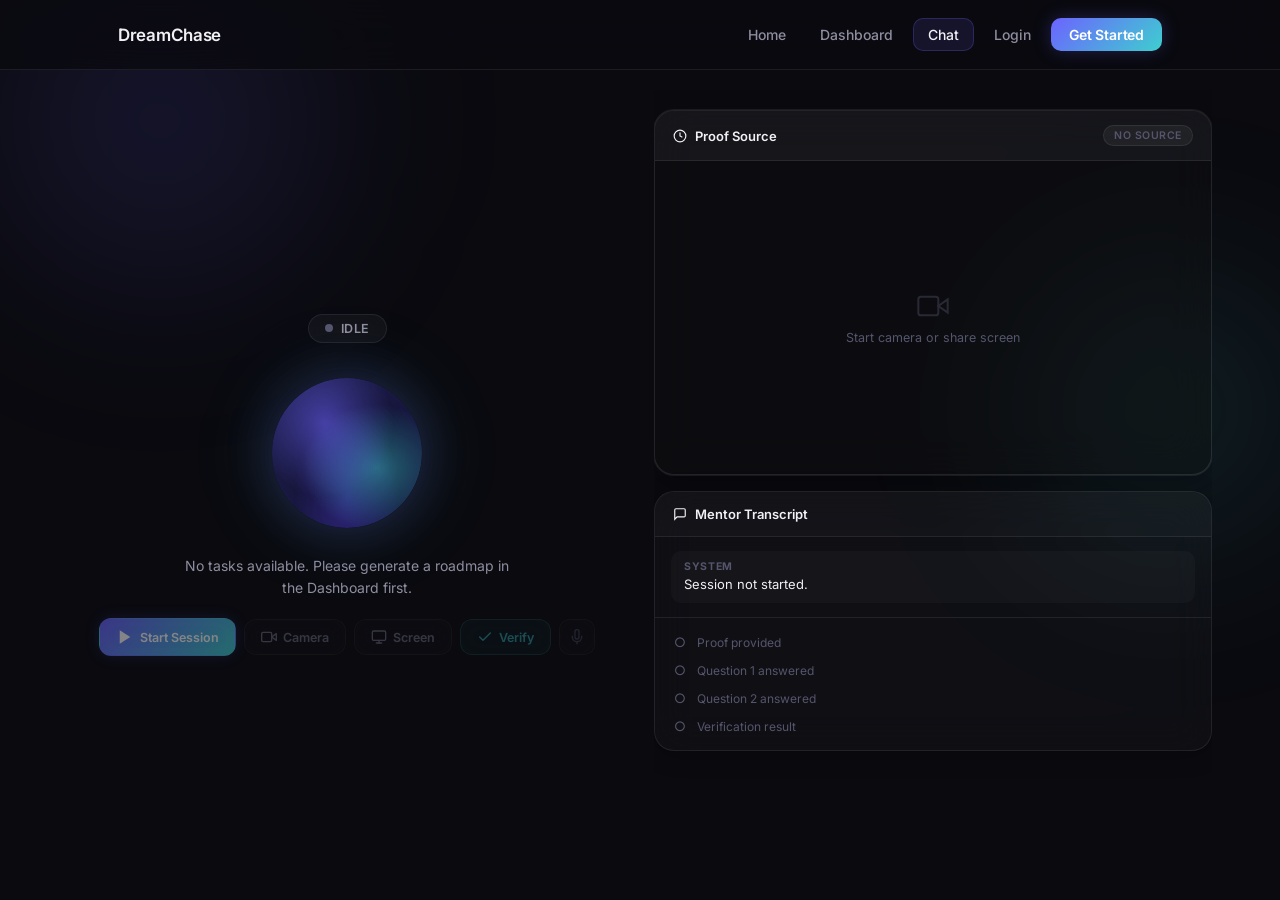
==== commit 21ff5636: "Finalizing DreamChase: Enhanced AI Mentor verification, glassmorphic UI, and production-ready server" ====
--- a/Frontend/chat.html
+++ b/Frontend/chat.html
@@ -8,7 +8,7 @@
   <link rel="preconnect" href="https://fonts.googleapis.com" />
   <link rel="preconnect" href="https://fonts.gstatic.com" crossorigin />
   <link href="https://fonts.googleapis.com/css2?family=Inter:wght@300;400;500;600;700&display=swap" rel="stylesheet" />
-  <link rel="stylesheet" href="css/style.css" />
+  <link rel="stylesheet" href="css/style.css?v=2" />
 </head>
 <body>
 
@@ -50,10 +50,7 @@
         </div>
       </div>
 
-      <!-- Equalizer -->
-      <div class="vf-equalizer" id="equalizer">
-        <span></span><span></span><span></span><span></span><span></span>
-      </div>
+      <!-- Equalizer Removed -->
 
       <!-- Mentor Prompt (below orb) -->
       <div class="vf-prompt" id="mentorPrompt">
@@ -132,6 +129,12 @@
           </div>
         </div>
 
+        <!-- User Answer Input -->
+        <div class="vf-answer-wrap" id="answerWrap" style="display:none">
+          <input type="text" id="answerInput" class="vf-answer-input" placeholder="Type your answer here..." autocomplete="off">
+          <button id="sendAnswerBtn" class="vf-answer-btn">Send</button>
+        </div>
+
         <!-- Verification Checklist -->
         <div class="vf-checklist" id="vfChecklist">
           <div class="vf-checklist__item" id="checkProof" data-done="false">
@@ -180,7 +183,7 @@
 
   </main>
 
-  <script src="js/chat.js" defer></script>
+  <script src="js/chat.js?v=5" defer></script>
   <script>
     const navbar = document.getElementById('navbar');
     window.addEventListener('scroll', () => {
--- a/Frontend/css/style.css
+++ b/Frontend/css/style.css
@@ -2176,4 +2176,74 @@
   .stat-card {
     padding: 16px
   }
+}
+
+/* Custom Input Box for Answer */
+.vf-answer-wrap {
+  display: flex;
+  gap: 12px;
+  margin: 16px 20px 20px;
+  background: var(--bg-card);
+  padding: 12px;
+  border-radius: 16px;
+  border: 1px solid var(--border);
+  box-shadow: 0 4px 15px rgba(0,0,0,0.15), 0 0 0 1px rgba(108, 99, 255, 0.05) inset;
+  backdrop-filter: blur(12px);
+  -webkit-backdrop-filter: blur(12px);
+  transition: border-color var(--transition), box-shadow var(--transition);
+}
+.vf-answer-wrap:focus-within {
+  border-color: rgba(108, 99, 255, 0.4);
+  box-shadow: 0 0 0 1px rgba(108, 99, 255, 0.2), 0 8px 25px rgba(0,0,0,0.3);
+}
+.vf-answer-input {
+  flex: 1;
+  background: transparent;
+  border: none;
+  color: var(--text-primary);
+  font-family: var(--font);
+  font-size: 14.5px;
+  outline: none;
+  padding: 4px 8px;
+  caret-color: var(--grad-start);
+}
+.vf-answer-input::placeholder {
+  color: var(--text-muted);
+}
+.vf-answer-btn {
+  background: var(--gradient);
+  color: white;
+  border: none;
+  padding: 10px 20px;
+  border-radius: 10px;
+  cursor: pointer;
+  font-weight: 600;
+  font-family: var(--font);
+  font-size: 14px;
+  letter-spacing: -0.2px;
+  box-shadow: 0 4px 15px rgba(108, 99, 255, 0.25);
+  transition: transform 0.2s, box-shadow 0.2s, opacity 0.2s;
+}
+.vf-answer-btn:hover {
+  transform: translateY(-1px);
+  box-shadow: 0 6px 20px rgba(108, 99, 255, 0.4);
+}
+.vf-answer-btn:active {
+  transform: translateY(0);
+}
+
+/* Pulsing Orb */
+.vf-orb.pulsing {
+  animation: orbPulse 1s infinite alternate;
+}
+@keyframes orbPulse {
+  0% { transform: scale(1); filter: brightness(1); }
+  100% { transform: scale(1.15); filter: brightness(1.4); }
+}
+.vf-orb-glow.pulsing {
+  animation: orbGlowPulse 1s infinite alternate;
+}
+@keyframes orbGlowPulse {
+  0% { transform: translate(-50%, -50%) scale(1); opacity: 0.5; }
+  100% { transform: translate(-50%, -50%) scale(1.3); opacity: 0.9; }
 }
